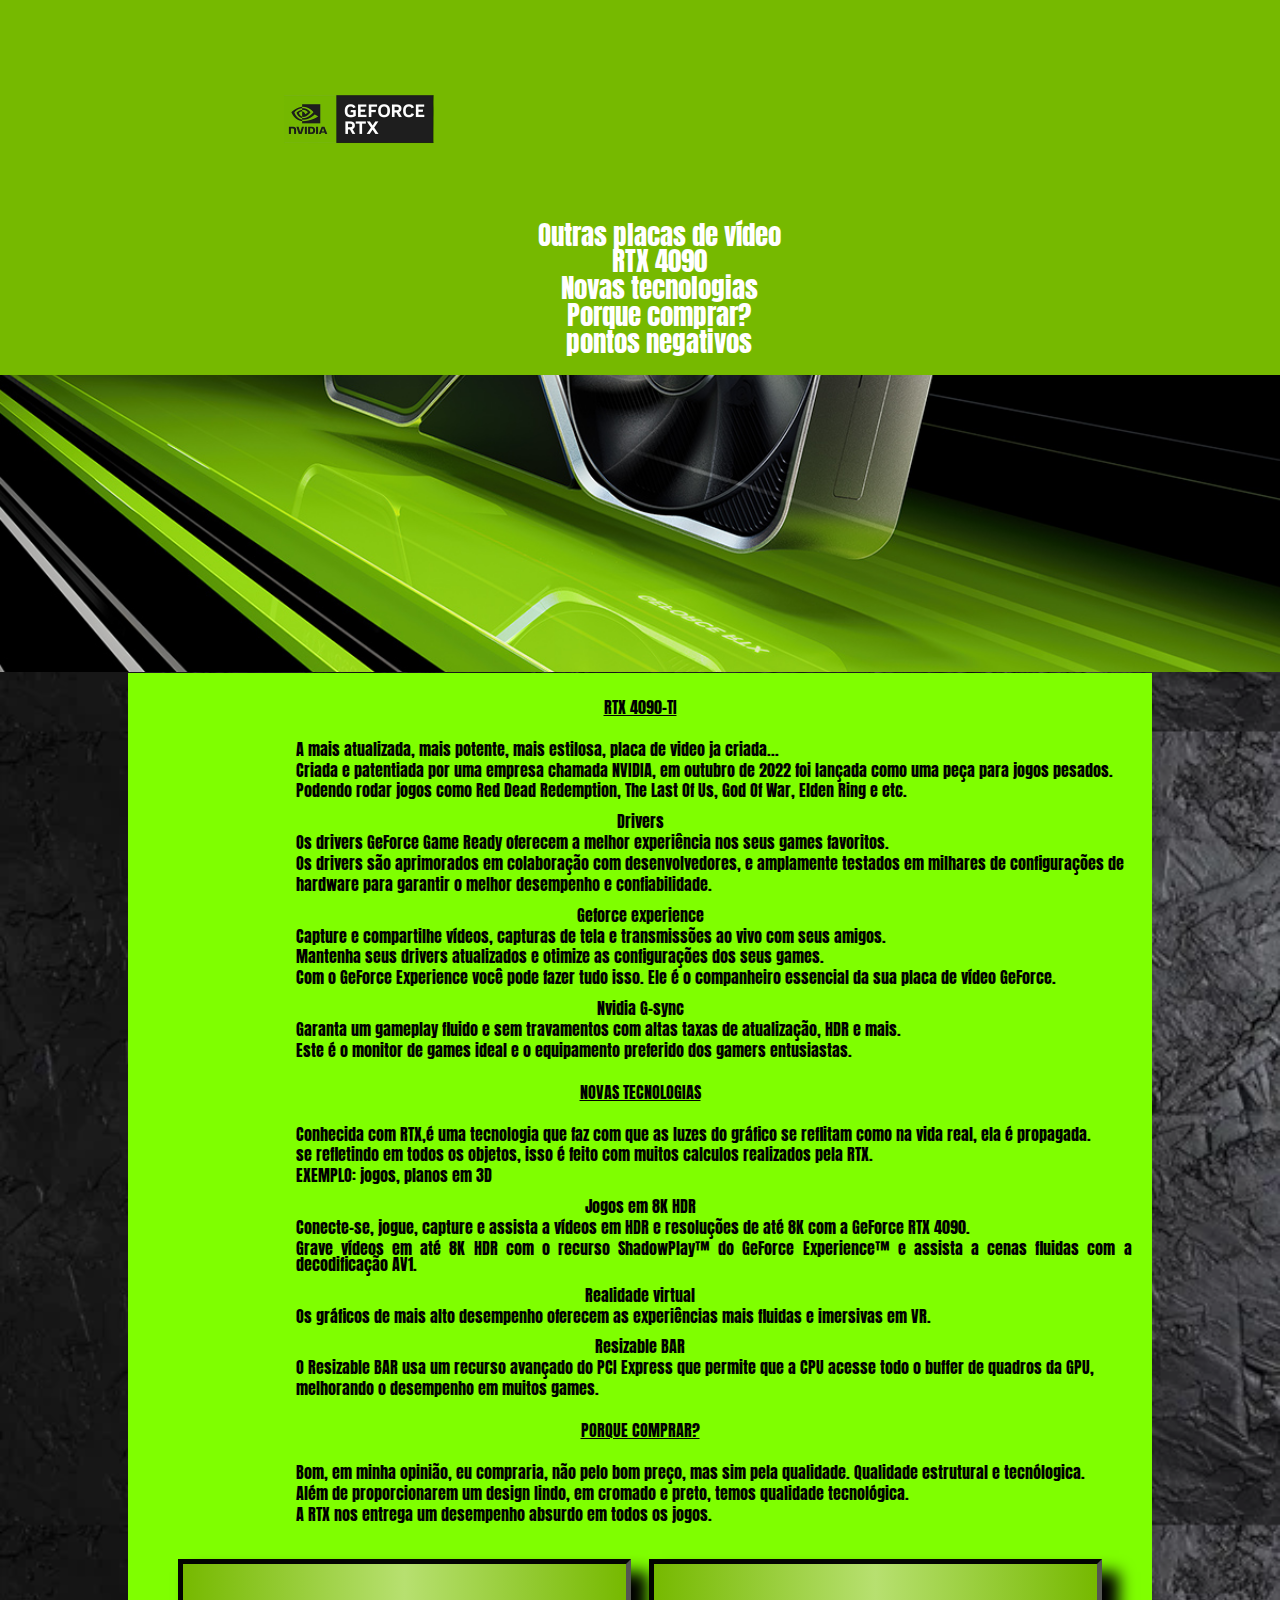
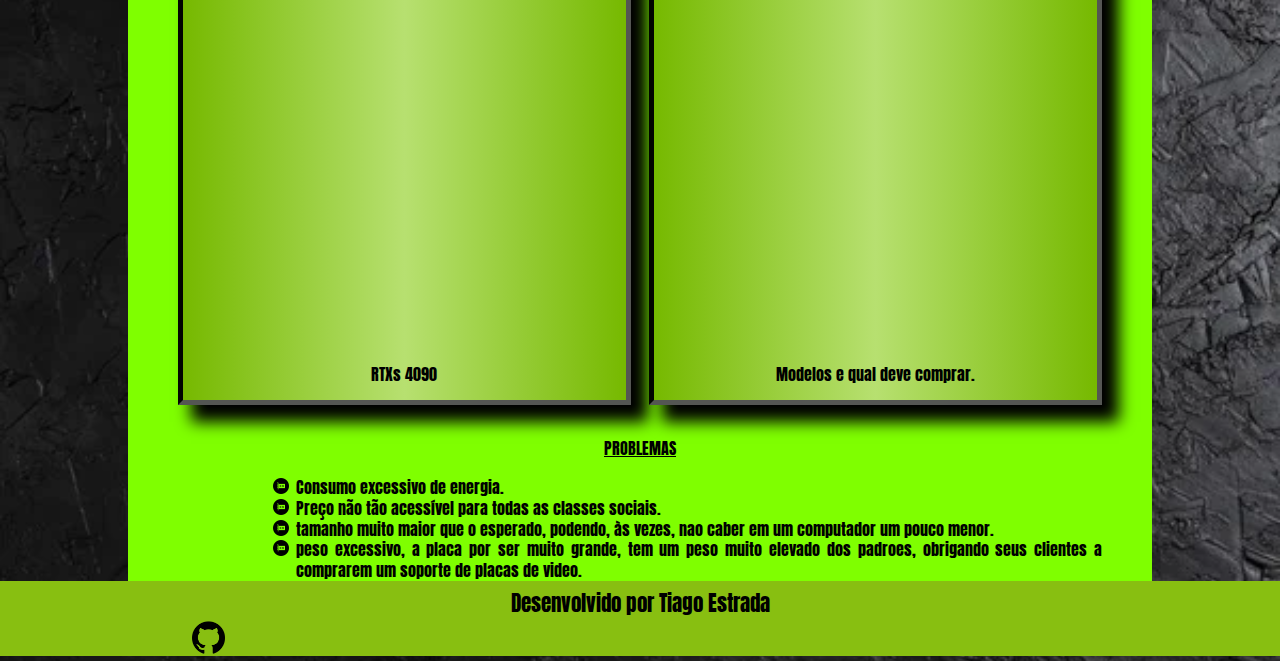
==== index.html @ d6810b5f "Tiagolindo" ====
<!DOCTYPE html>
<html lang="pt-br">

<head>
    <link rel="stylesheet" href="css/reset.css">
    <link rel="stylesheet" href="css/style.css">
    <link rel="shortcut icon" href="img/favicon-16x16.png" type="image/x-icon">
    <link href="https://fonts.googleapis.com/css2?family=Anton&family=Bebas+Neue&display=swap" rel="stylesheet">
    <meta charset="UTF-8">
    <meta http-equiv="X-UA-Compatible" content="IE=edge">
    <meta name="viewport" content="width=device-width, initial-scale=1.0">
    <title>MyFirstWebSite</title>

<body>
    <header class="fixo">
        <div class="logo">
        <a href="index.html"><img class="logo-topo" src="img/nvidia-geforce-rtx-logo_thmb.png" alt=""></a>
        </div>
        <nav class="itens_menu">
            <ul>
                    <li><a href="OutrasPlacas.html">Outras placas de vídeo</a><li>
                    <li><a href="#RTX">RTX 4090</a></li>
                    <li><a href="#NOTEC">Novas tecnologias</a></li>
                    <li><a href="#PQ">Porque comprar?</a></li>
                    <li><a href="#PROBLEMAS">pontos negativos</a></li>
            </ul>
        </nav>
    </header>
    <figure>
        <img class="RTX-4090" src="img/RTX-4090.jpg" alt="banner">
    </figure>
    <div class="container">
        <section id="RTX">
            <h1><u>RTX 4090-TI</u></h1>
            <p>A mais atualizada, mais potente, mais estilosa, placa de video ja criada...</p>
            <p>Criada e patentiada por uma empresa chamada NVIDIA, em outubro de 2022 foi lançada como uma peça para
            jogos pesados.</p>
            <p>Podendo rodar jogos como Red Dead Redemption, The Last Of Us, God Of War, Elden Ring e etc.</p>
            <h2>Drivers</h2>
            <p>Os drivers GeForce Game Ready oferecem a melhor experiência nos seus games favoritos. </p> 
            <p>Os drivers são aprimorados em colaboração com desenvolvedores, e amplamente testados em milhares de configurações de </p> 
            <p>hardware para garantir o melhor desempenho e confiabilidade.</p>
            <h2>Geforce experience</h2>
            <p>Capture e compartilhe vídeos, capturas de tela e transmissões ao vivo com seus amigos.</p>
            <p>Mantenha seus drivers atualizados e otimize as configurações dos seus games.</p>
            <p>Com o GeForce Experience você pode fazer tudo isso. Ele é o companheiro essencial da sua placa de vídeo GeForce.</p>
            <h2>Nvidia G-sync</h2>
             <p>Garanta um gameplay fluido e sem travamentos com altas taxas de atualização, HDR e mais.</p>
             <p>Este é o monitor de games ideal e o equipamento preferido dos gamers entusiastas.</p>
        </section>
        <section id="NOTEC">
            <h1><u>NOVAS TECNOLOGIAS</u></h1>
            <p>Conhecida com RTX,é uma tecnologia que faz com que as luzes do gráfico se
            reflitam como na vida real, ela é propagada.</p>
            <p>se refletindo em todos os objetos, isso é feito com muitos calculos realizados pela RTX.</p>
            <p> EXEMPLO: jogos, planos em 3D</p>
            <h2>Jogos em 8K HDR</h2>
            <p>Conecte-se, jogue, capture e assista a vídeos em HDR e resoluções de até 8K com a GeForce RTX 4090.</p>
            <p> Grave vídeos em até 8K HDR com o recurso ShadowPlay™ do GeForce Experience™ e assista a cenas fluidas com a decodificação AV1.</p>
            <h2>Realidade virtual</h2>
            <p>Os gráficos de mais alto desempenho oferecem as experiências mais fluidas e imersivas em VR.</p>
            <h2>Resizable BAR</h2>
            <p>O Resizable BAR usa um recurso avançado do PCI Express que permite que a CPU acesse todo o buffer de quadros da GPU,</p>
            <p>melhorando o desempenho em muitos games.</p>
        </section>
        <section id="PQ">
            <article>
                <h1><u>PORQUE COMPRAR?</u></h1>
                <p>Bom, em minha opinião, eu compraria, não pelo bom preço, mas sim pela qualidade. Qualidade estrutural e tecnólogica.</p>
                <p>Além de proporcionarem um design lindo, em cromado e preto, temos qualidade tecnológica.</p> 
                <p>A RTX nos entrega um desempenho absurdo em todos os jogos.</p> 
            </article>
        <section id="RTXs">
            <div class="linha">
                <div class="col-6">
                    <div class="leon">
                        <iframe width="75%" height="380" src="https://www.youtube.com/embed/zPM1g5Jrwfs" title="ELA MUDA TUDO! - RTX 4090" frameborder="0" allow="accelerometer; autoplay; clipboard-write; encrypted-media; gyroscope; picture-in-picture; web-share" allowfullscreen></iframe>
                        <div>
                            <h1>RTXs 4090</h1>
                        </div>
                    </div>
                </div>  
            <div class="col-6">
                <div class="leon">
                    <iframe width="75%" height="380" src="https://www.youtube.com/embed/lLehjDoLL98" title="RTX 4000: Todos os modelos CUSTOM e BIZARROS, qual escolher? ASUS, MSI, Gigabyte, GALAX" frameborder="0" allow="accelerometer; autoplay; clipboard-write; encrypted-media; gyroscope; picture-in-picture; web-share" allowfullscreen></iframe>
                    <div>
                        <h1>Modelos e qual deve comprar.</h1>
                    </div>
                </div>
            </div>
        </div>
        </section>
            <sction id="PROBLEMAS">
                <h1><u>PROBLEMAS </u></h1>
                <ul class="ListProb">
                    <li> Consumo excessivo de energia.</li>
                    <li> Preço não tão acessível para todas as classes sociais.</li>
                    <li> tamanho muito maior que o esperado, podendo, às vezes, nao caber em um computador um pouco
                        menor.</li>
                        <li> peso excessivo, a placa por ser muito grande, tem um peso muito elevado dos padroes, obrigando seus clientes a comprarem um soporte de placas de video.</li>






                </ul>
            </sction>
        </section>
    </div>
    <footer class="foot">
        <h3>Desenvolvido por Tiago Estrada</h3>
        <p><a href="https://github.com/TiagoDeCarvalhoEstrada" > <img class="github" src="img/25231.png"></a></p>
    </footer>

</html>
---- css/style.css ----
html{
    scroll-behavior: smooth;
}
body {
    background-image: url(../img/fundo-preto.jpg);
    background-size: 100%;
    background-position: center center;
    font-family: 'Anton', sans-serif;

}
p{
    text-align: justify;
    padding-left: 15%;
    padding-top: 0.5%;
}

h1 {
    color: rgb(0, 0, 0);
    text-align: center;
    line-height: 3;
    padding-top: 1%;
    padding-bottom: 0.5%;
}

h2{
    text-align: center;
    padding-top: 1.5%;
}


header {
    width: 100%;
    background-color:#76B900;
    padding: 1.5%;  
    position: relative;
    display: flex;
    flex-direction: column;
    align-items: center;
}

.logo {
    color: #fff;
    text-align: left;
    font-size: 1.9em;
    
}
.logo-topo{
    width: 25%;
    text-align: left;
    left: 2%;
}

.fixo{
    position: fixed;
    top: 0;
    left: 0;
    right: 0;
    z-index: 1;
    line-height: 1;
}

.itens_menu{
    position: relative;
    float: right;
}

.itens_menu a{
  font-size: 1.2em;
}

.itens_menu a:hover {
    color: #fff;
    padding: 0.8%;    
    text-decoration: none;
    border-radius: 15%;
  }
  
.itens_menu a:active {
    color: #FFF;
    text-decoration: none;
}

nav {
color: #fff;
text-align: center;
font-size: 1.4em;
}

.RTX-4090 {
width: 100%;
}

.container {
background-color: chartreuse;
width: 80%;
margin: auto;
}

footer {
background-color: #88BF11;
color: #000000;
font-size: 1.3em;
text-align: center;

}
.foot{
padding-top: 1%;
}

.ListProb {
line-height: 1.3;
text-align: justify;
padding-left: 15%;
padding-inline-end: 3%;
list-style-image: url('../img/placa-de-video.png');
}
section {
padding-left: 2%;
padding-right: 2%;
}
.github{
width: 3%;
}
.placas{
    width: 100%;
}
.ModelosRTX {
    padding-left: 2%;
    padding-right: 2%;
    padding-top: 5%;
    width: 100%;
}
.linha{
    display: flex;
    flex-flow: row wrap;
    text-align: center;
    padding-top: 3%;
}
.col-6{
    width: 50%;
}
/* Responsive layout - makes a one column layout instead of a two-column layout */ 
@media (max-width: 750px) {
    .linha {
      flex-direction: column;
    }

    .col-6 {
        width: 100%;
    }
}

.PC_gamer{
    padding-left: 2%;
}
.leon{
    background-image: linear-gradient(to left, #76b900, #b7e070, #76B900);
    border-style: inset;
    border-color: #000000f9;
    border-width: 5px;
    box-shadow: 15px 15px 15px 2px rgb(0, 0, 0);
    margin: 2%;

}
  table {
    font-family: arial, sans-serif;
    border-collapse: collapse;
    width: 100%;
}
  
  td, th {
    border: 1px solid #000000f9;
    text-align: left;
    padding: 8px;
}
  
  tr:nth-child(even) {
    background-color: #dddddd;
}
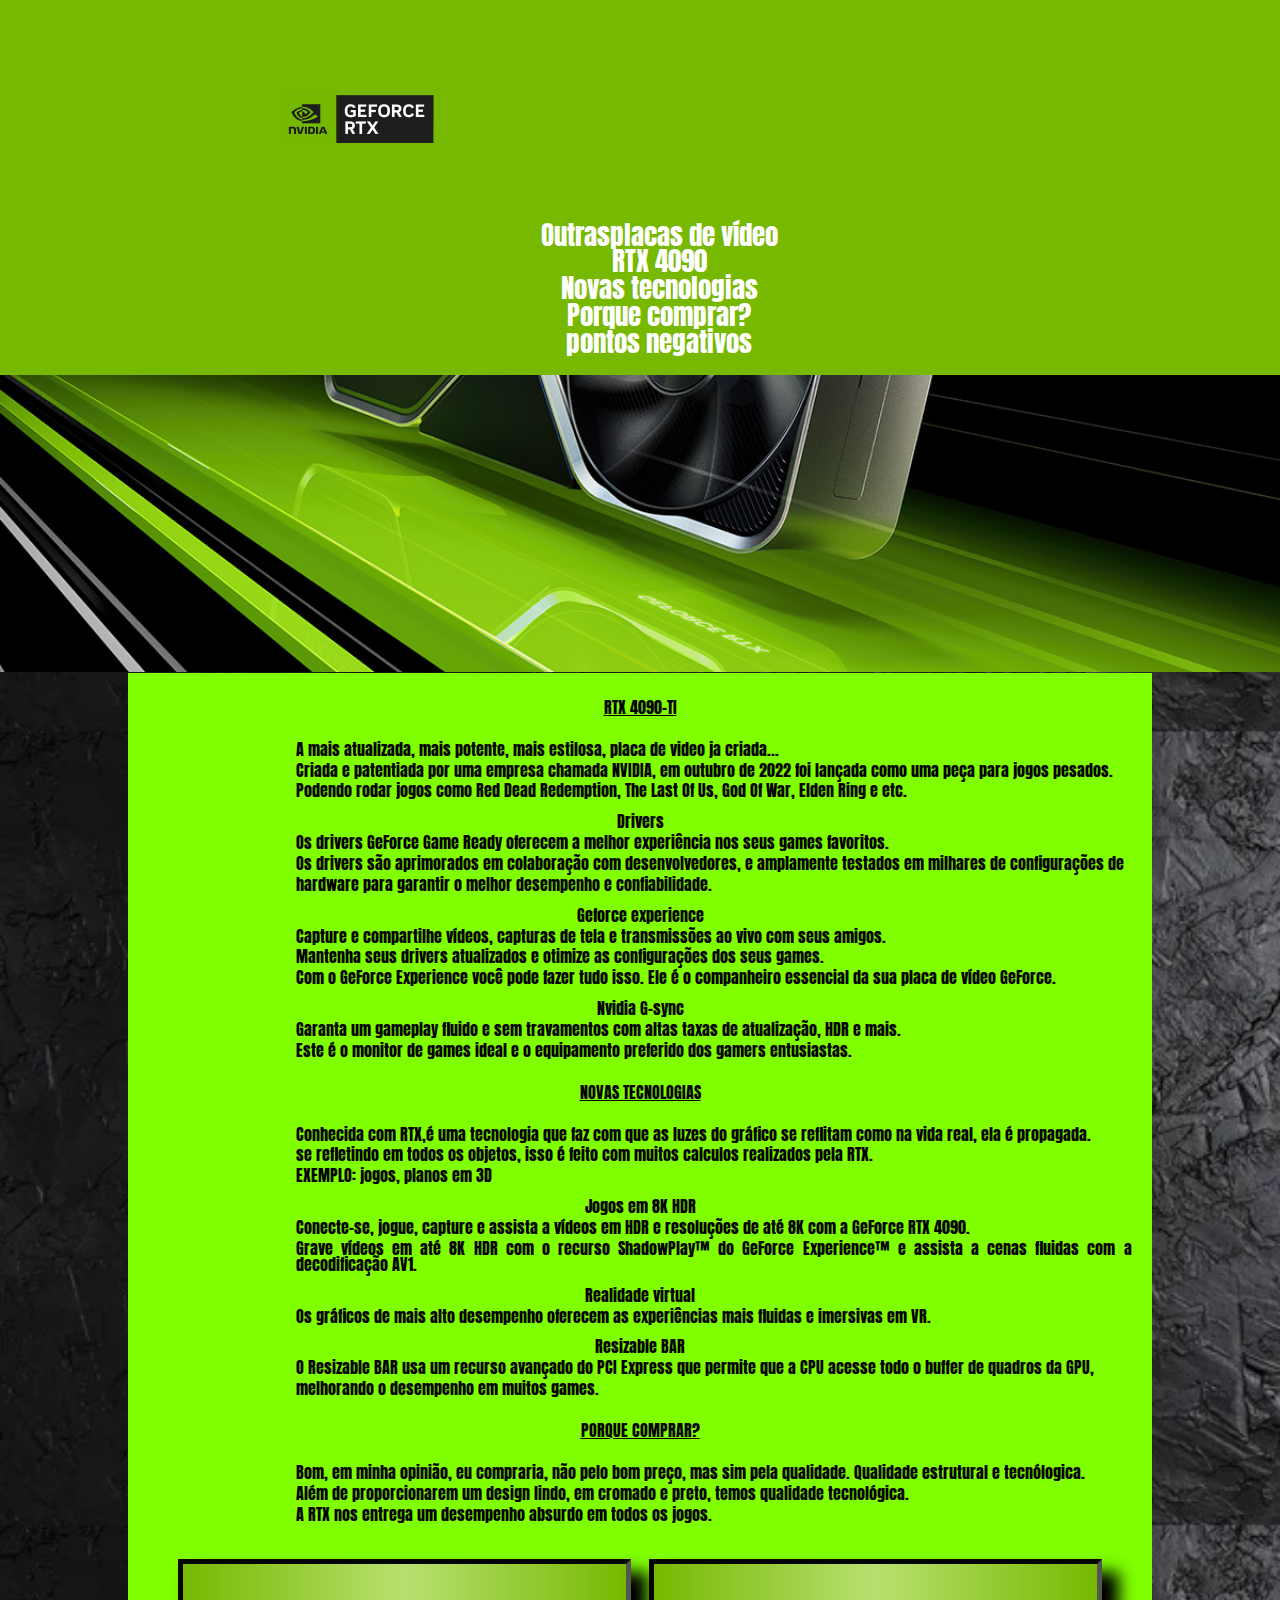
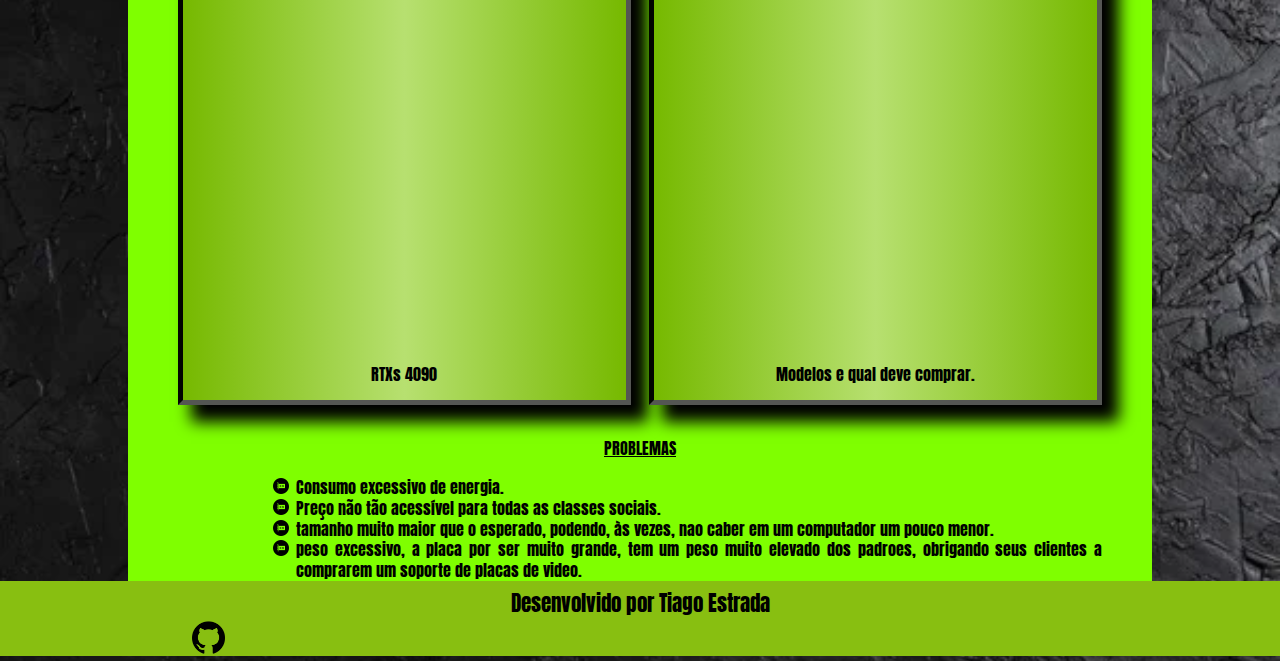
==== commit 8c17538b: "ai messi" ====
--- a/index.html
+++ b/index.html
@@ -18,7 +18,7 @@
         </div>
         <nav class="itens_menu">
             <ul>
-                    <li><a href="OutrasPlacas.html">Outras placas de vídeo</a><li>
+                    <li><a href="OutrasPlacas.html">Outrasplacas de vídeo</a><li>
                     <li><a href="#RTX">RTX 4090</a></li>
                     <li><a href="#NOTEC">Novas tecnologias</a></li>
                     <li><a href="#PQ">Porque comprar?</a></li>
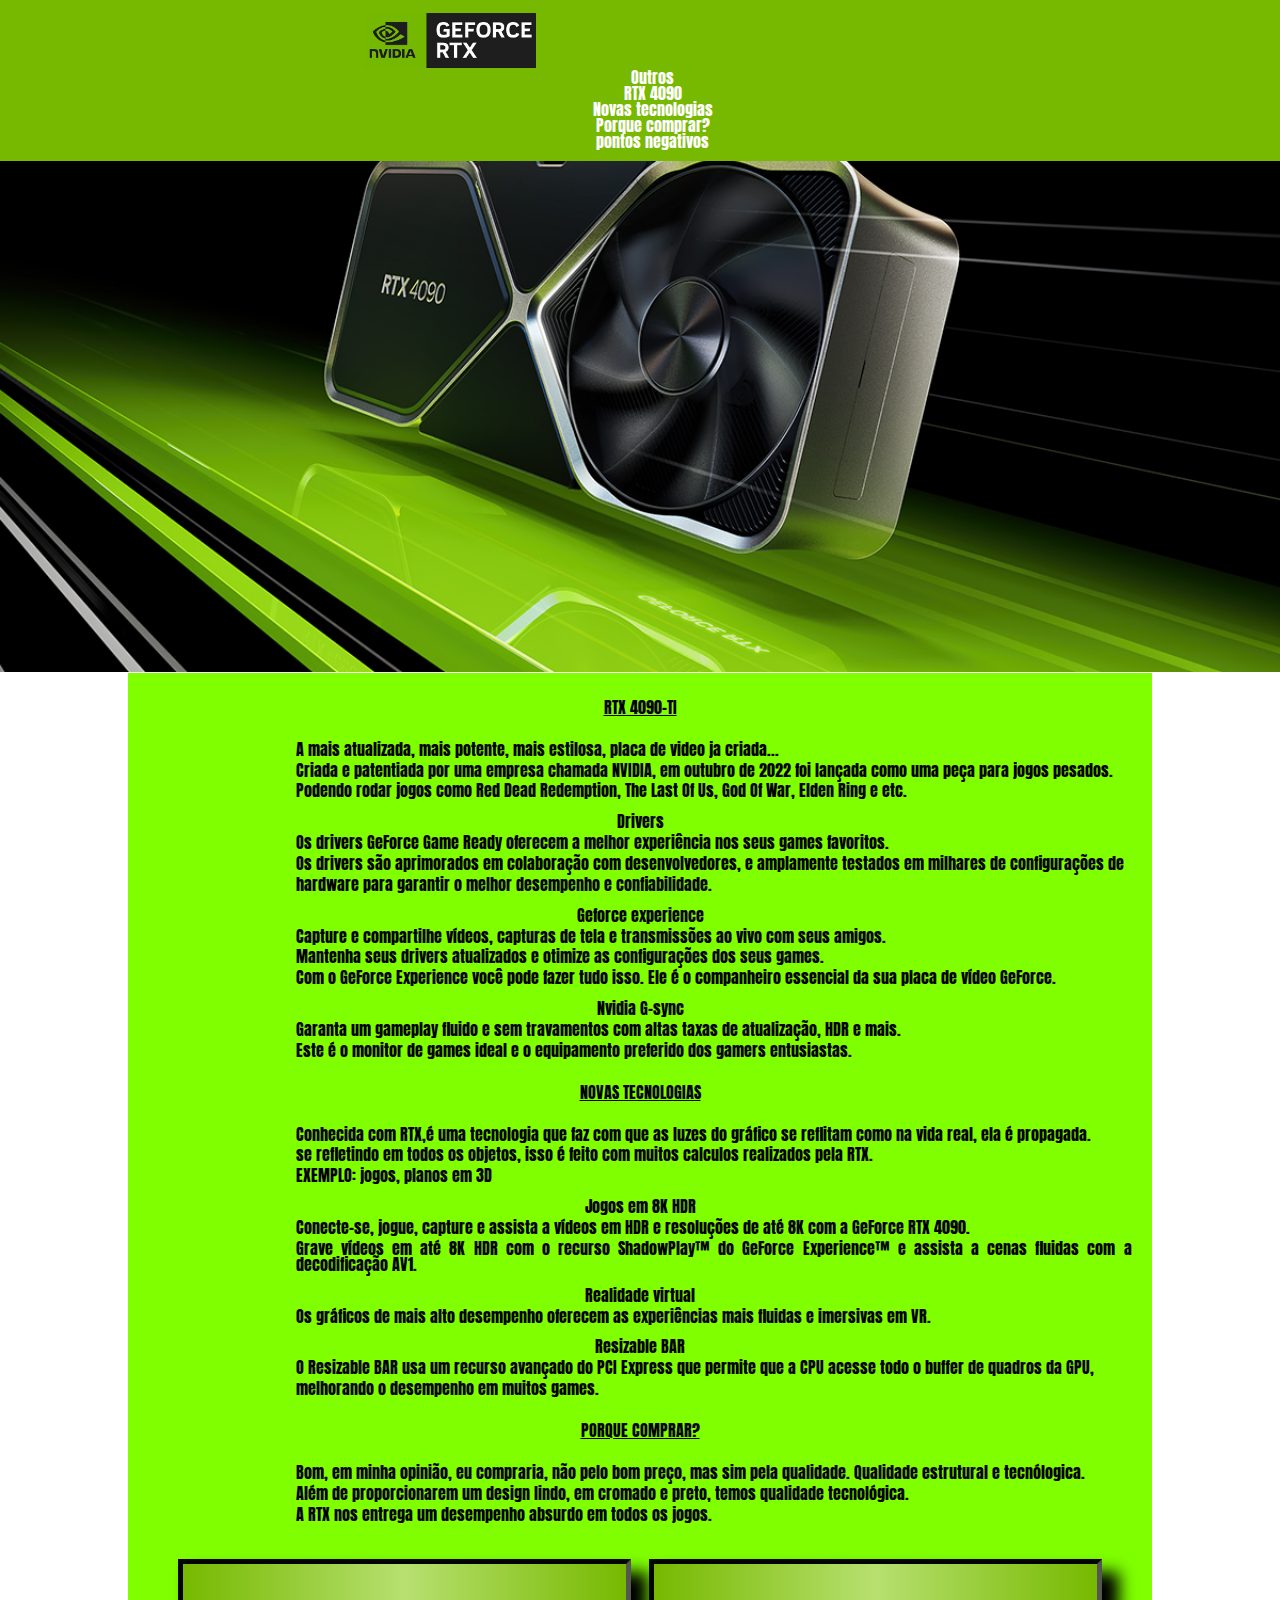
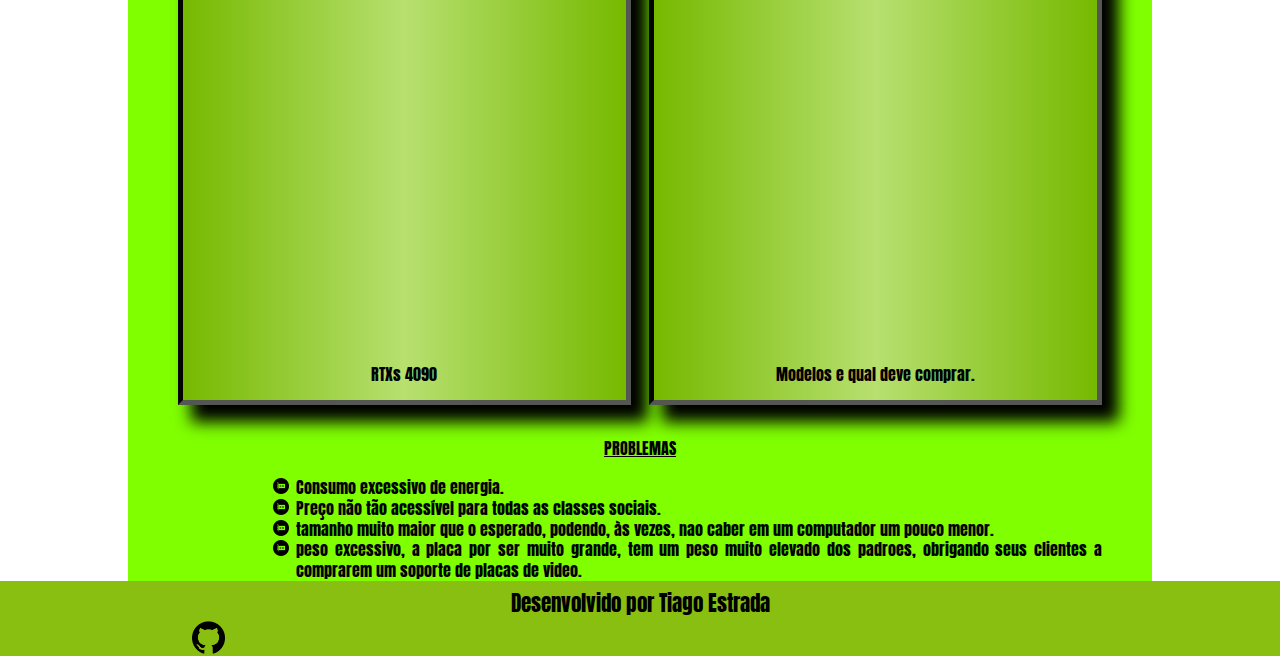
==== commit e3a08cb7: "ai messi" ====
--- a/index.html
+++ b/index.html
@@ -13,12 +13,12 @@
 
 <body>
     <header class="fixo">
-        <div class="logo">
-        <a href="index.html"><img class="logo-topo" src="img/nvidia-geforce-rtx-logo_thmb.png" alt=""></a>
+        <div>
+            <img class="logo-img" src="img/nvidia-geforce-rtx-logo_thmb.png" width="30%" alt="">
         </div>
         <nav class="itens_menu">
             <ul>
-                    <li><a href="OutrasPlacas.html">Outrasplacas de vídeo</a><li>
+                    <li><a href="OutrasPlacas.html">Outros  </a><li>
                     <li><a href="#RTX">RTX 4090</a></li>
                     <li><a href="#NOTEC">Novas tecnologias</a></li>
                     <li><a href="#PQ">Porque comprar?</a></li>
--- a/css/style.css
+++ b/css/style.css
@@ -2,12 +2,22 @@
     scroll-behavior: smooth;
 }
 body {
-    background-image: url(../img/fundo-preto.jpg);
+    background-color:#88BF11
     background-size: 100%;
     background-position: center center;
     font-family: 'Anton', sans-serif;
+}
 
+header {
+    width: 100%;
+    background-color:#76B900;
+    padding: 1.0%;  
+    position: relative;
+    display: flex;
+    flex-direction: column;
+    align-items: center;
 }
+
 p{
     text-align: justify;
     padding-left: 15%;
@@ -26,30 +36,6 @@
     text-align: center;
     padding-top: 1.5%;
 }
-
-
-header {
-    width: 100%;
-    background-color:#76B900;
-    padding: 1.5%;  
-    position: relative;
-    display: flex;
-    flex-direction: column;
-    align-items: center;
-}
-
-.logo {
-    color: #fff;
-    text-align: left;
-    font-size: 1.9em;
-    
-}
-.logo-topo{
-    width: 25%;
-    text-align: left;
-    left: 2%;
-}
-
 .fixo{
     position: fixed;
     top: 0;
@@ -58,68 +44,46 @@
     z-index: 1;
     line-height: 1;
 }
-
-.itens_menu{
-    position: relative;
-    float: right;
-}
-
-.itens_menu a{
-  font-size: 1.2em;
-}
-
-.itens_menu a:hover {
+nav {
     color: #fff;
-    padding: 0.8%;    
-    text-decoration: none;
-    border-radius: 15%;
-  }
-  
-.itens_menu a:active {
-    color: #FFF;
-    text-decoration: none;
-}
-
-nav {
-color: #fff;
-text-align: center;
-font-size: 1.4em;
+    text-align: center;
+    font-size: 1.0em;
 }
 
 .RTX-4090 {
-width: 100%;
+    width: 100%;
 }
 
 .container {
-background-color: chartreuse;
-width: 80%;
-margin: auto;
+    background-color: chartreuse;
+    width: 80%;
+    margin: auto;
 }
 
 footer {
-background-color: #88BF11;
-color: #000000;
-font-size: 1.3em;
-text-align: center;
+    background-color: #88BF11;
+    color: #000000;
+    font-size: 1.3em;
+    text-align: center;
 
 }
 .foot{
-padding-top: 1%;
+    padding-top: 1%;
 }
 
 .ListProb {
-line-height: 1.3;
-text-align: justify;
-padding-left: 15%;
-padding-inline-end: 3%;
-list-style-image: url('../img/placa-de-video.png');
+    line-height: 1.3;
+    text-align: justify;
+    padding-left: 15%;
+    padding-inline-end: 3%;
+    list-style-image: url('../img/placa-de-video.png');
 }
 section {
-padding-left: 2%;
-padding-right: 2%;
+    padding-left: 2%;
+    padding-right: 2%;
 }
 .github{
-width: 3%;
+    width: 3%;
 }
 .placas{
     width: 100%;
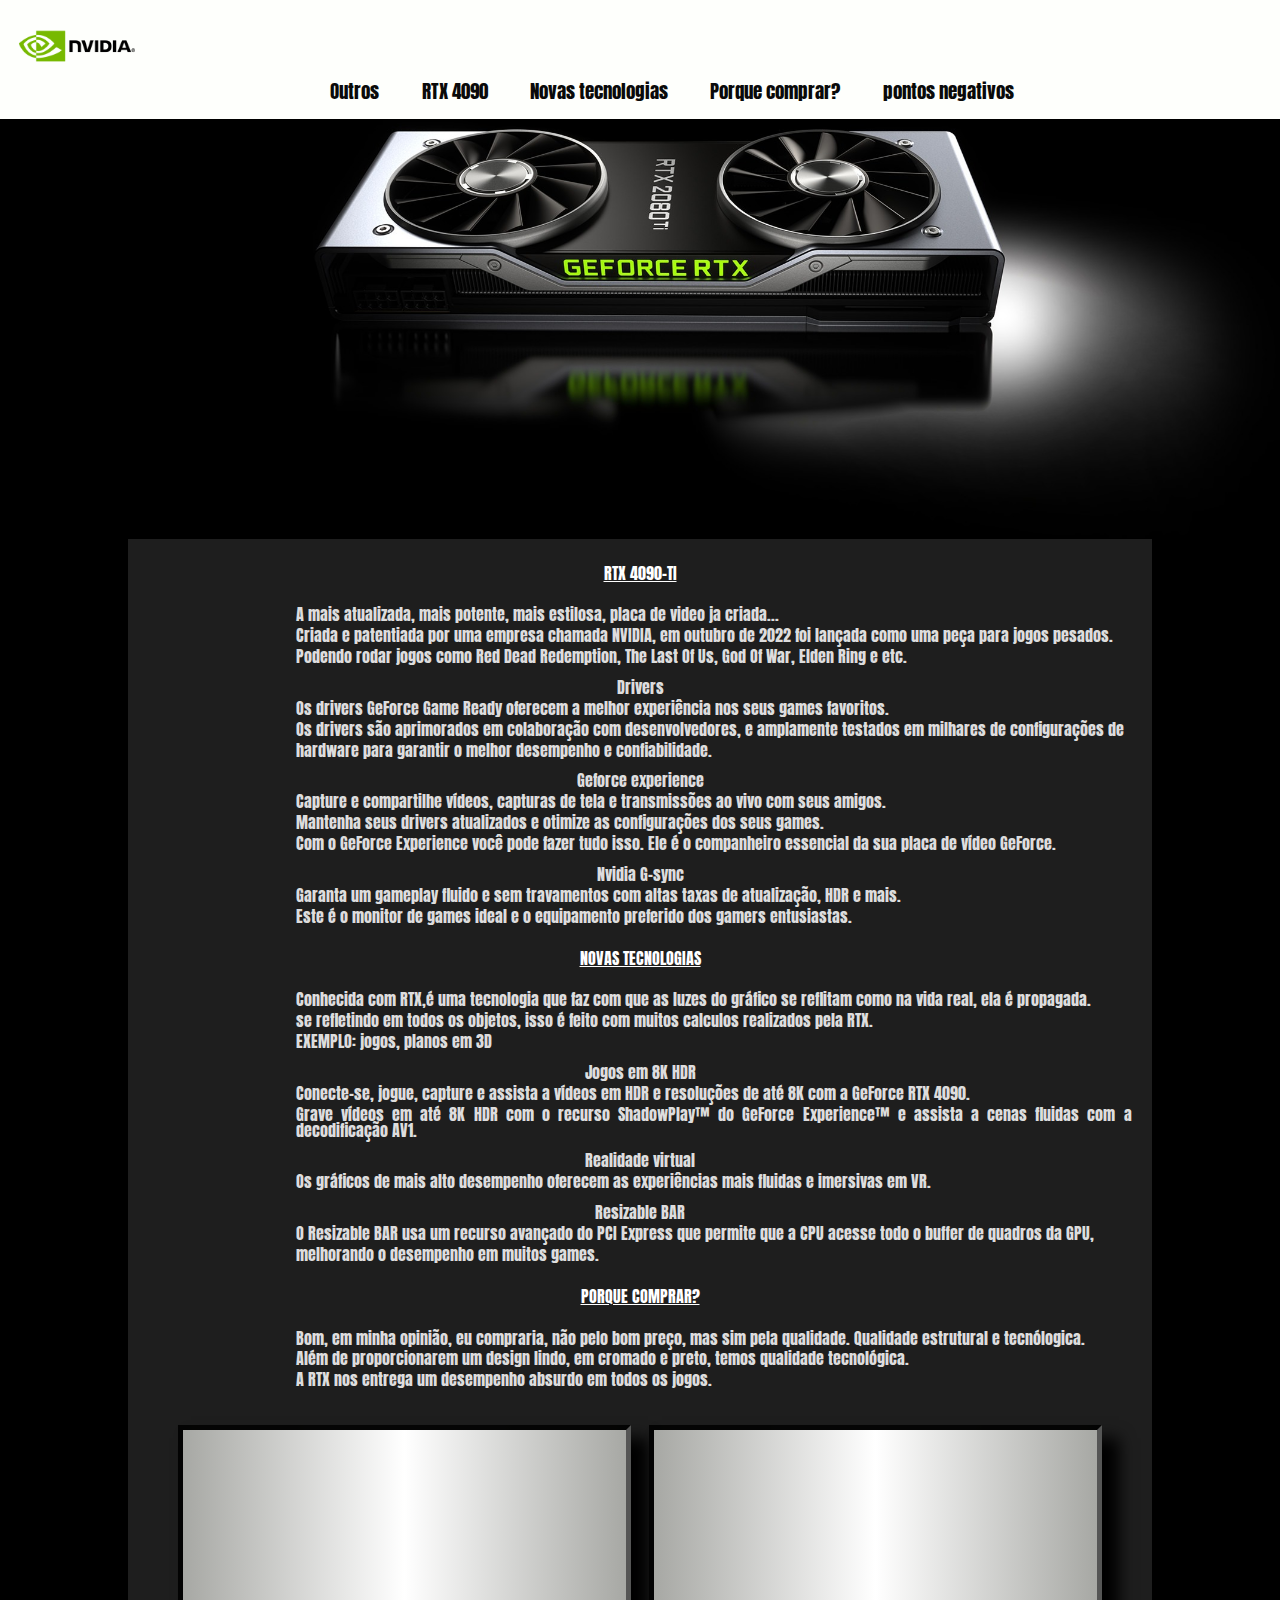
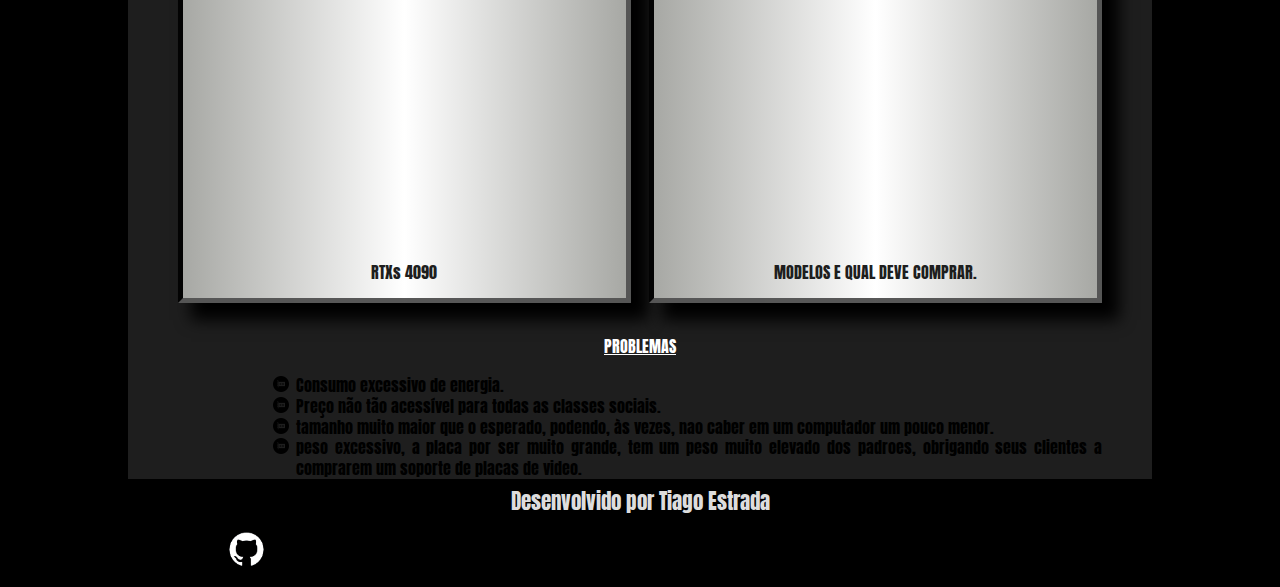
==== commit 318bd2ed: "ai cacaca" ====
--- a/index.html
+++ b/index.html
@@ -14,7 +14,7 @@
 <body>
     <header class="fixo">
         <div>
-            <img class="logo-img" src="img/nvidia-geforce-rtx-logo_thmb.png" width="30%" alt="">
+            <img class="logo-img" src="img/nvidia-launches-a-workstation-ray-tracing-revolution_5fceb7db863d8-696x344.webp" width="30%" alt="">
         </div>
         <nav class="itens_menu">
             <ul>
@@ -27,7 +27,7 @@
         </nav>
     </header>
     <figure>
-        <img class="RTX-4090" src="img/RTX-4090.jpg" alt="banner">
+        <img class="RTX-4090" src="img/imagem-principebas.jpg" alt="banner">
     </figure>
     <div class="container">
         <section id="RTX">
@@ -76,7 +76,7 @@
                     <div class="leon">
                         <iframe width="75%" height="380" src="https://www.youtube.com/embed/zPM1g5Jrwfs" title="ELA MUDA TUDO! - RTX 4090" frameborder="0" allow="accelerometer; autoplay; clipboard-write; encrypted-media; gyroscope; picture-in-picture; web-share" allowfullscreen></iframe>
                         <div>
-                            <h1>RTXs 4090</h1>
+                            <h1 class="escrita_c1">RTXs 4090</h1>
                         </div>
                     </div>
                 </div>  
@@ -84,7 +84,7 @@
                 <div class="leon">
                     <iframe width="75%" height="380" src="https://www.youtube.com/embed/lLehjDoLL98" title="RTX 4000: Todos os modelos CUSTOM e BIZARROS, qual escolher? ASUS, MSI, Gigabyte, GALAX" frameborder="0" allow="accelerometer; autoplay; clipboard-write; encrypted-media; gyroscope; picture-in-picture; web-share" allowfullscreen></iframe>
                     <div>
-                        <h1>Modelos e qual deve comprar.</h1>
+                        <h1 class="escrita_c2">MODELOS E QUAL DEVE COMPRAR.</h1>
                     </div>
                 </div>
             </div>
@@ -97,7 +97,7 @@
                     <li> Preço não tão acessível para todas as classes sociais.</li>
                     <li> tamanho muito maior que o esperado, podendo, às vezes, nao caber em um computador um pouco
                         menor.</li>
-                        <li> peso excessivo, a placa por ser muito grande, tem um peso muito elevado dos padroes, obrigando seus clientes a comprarem um soporte de placas de video.</li>
+                    <li> peso excessivo, a placa por ser muito grande, tem um peso muito elevado dos padroes, obrigando seus clientes a comprarem um soporte de placas de video.</li>
 
 
 
@@ -110,7 +110,7 @@
     </div>
     <footer class="foot">
         <h3>Desenvolvido por Tiago Estrada</h3>
-        <p><a href="https://github.com/TiagoDeCarvalhoEstrada" > <img class="github" src="img/25231.png"></a></p>
+        <p><a href="https://github.com/TiagoDeCarvalhoEstrada" > <img class="github" src="img/github__headpic-removebg-preview.png"></a></p>
     </footer>
 
 </html>--- a/css/style.css
+++ b/css/style.css
@@ -2,7 +2,7 @@
     scroll-behavior: smooth;
 }
 body {
-    background-color:#88BF11
+    background-color:#000000;
     background-size: 100%;
     background-position: center center;
     font-family: 'Anton', sans-serif;
@@ -10,22 +10,58 @@
 
 header {
     width: 100%;
-    background-color:#76B900;
+    background-color:#fefffc;
     padding: 1.0%;  
     position: relative;
-    display: flex;
+    display: inline;
     flex-direction: column;
     align-items: center;
 }
-
+.fixo{
+    position: fixed;
+    top: 0;
+    left: 0;
+    right: 0;
+    z-index: 1;  
+}
+/* Apartir daqui, tudo sobre o menu (resposivo)*/
+.logo-img{ 
+    width: 10%;
+}
+.itens_menu ul li{
+    line-height: 1.5;
+    text-align: center;
+    display: inline;  
+    padding-left: 2.0;
+  }
+.itens_menu a{
+    font-size: 1.2em;
+    padding-left: 2.0em;
+}
+.itens_menu a:link, .itens_menu a:visited{ 
+    color: #0a0a0a;
+    text-decoration: none;
+}  
+.itens_menu a:hover {
+    color: #fff;
+    padding: 0.8%;    
+    background-color: rgba(128, 128, 128, 0.3); 
+    text-decoration: none;
+    border-radius: 15%;
+}
+.itens_menu a:active {
+    color: #FFF;
+    text-decoration: none;
+}
 p{
     text-align: justify;
     padding-left: 15%;
-    padding-top: 0.5%;
+    padding-top: 0.5%;;
+    color: #dddddd;
 }
 
 h1 {
-    color: rgb(0, 0, 0);
+    color: rgb(255, 255, 255);
     text-align: center;
     line-height: 3;
     padding-top: 1%;
@@ -35,6 +71,7 @@
 h2{
     text-align: center;
     padding-top: 1.5%;
+    color: #dddddd;
 }
 .fixo{
     position: fixed;
@@ -45,7 +82,7 @@
     line-height: 1;
 }
 nav {
-    color: #fff;
+    color: #020101;
     text-align: center;
     font-size: 1.0em;
 }
@@ -55,13 +92,13 @@
 }
 
 .container {
-    background-color: chartreuse;
+    background-color:#1E1E1E;
     width: 80%;
     margin: auto;
 }
 
 footer {
-    background-color: #88BF11;
+    background-color: 1E1E1E;
     color: #000000;
     font-size: 1.3em;
     text-align: center;
@@ -83,7 +120,7 @@
     padding-right: 2%;
 }
 .github{
-    width: 3%;
+    width: 10%;
 }
 .placas{
     width: 100%;
@@ -118,12 +155,13 @@
     padding-left: 2%;
 }
 .leon{
-    background-image: linear-gradient(to left, #76b900, #b7e070, #76B900);
+    background-image: linear-gradient(to left, #a7a8a4, #ffffff,#a7a8a4 );
     border-style: inset;
     border-color: #000000f9;
     border-width: 5px;
     box-shadow: 15px 15px 15px 2px rgb(0, 0, 0);
     margin: 2%;
+    padding-top: 2.0em;
 
 }
   table {
@@ -141,3 +179,12 @@
   tr:nth-child(even) {
     background-color: #dddddd;
 }
+h3{
+    color: #dddddd;
+}
+.escrita_c1{
+    color: #1E1E1E;
+}
+.escrita_c2{
+    color: #1E1E1E;
+}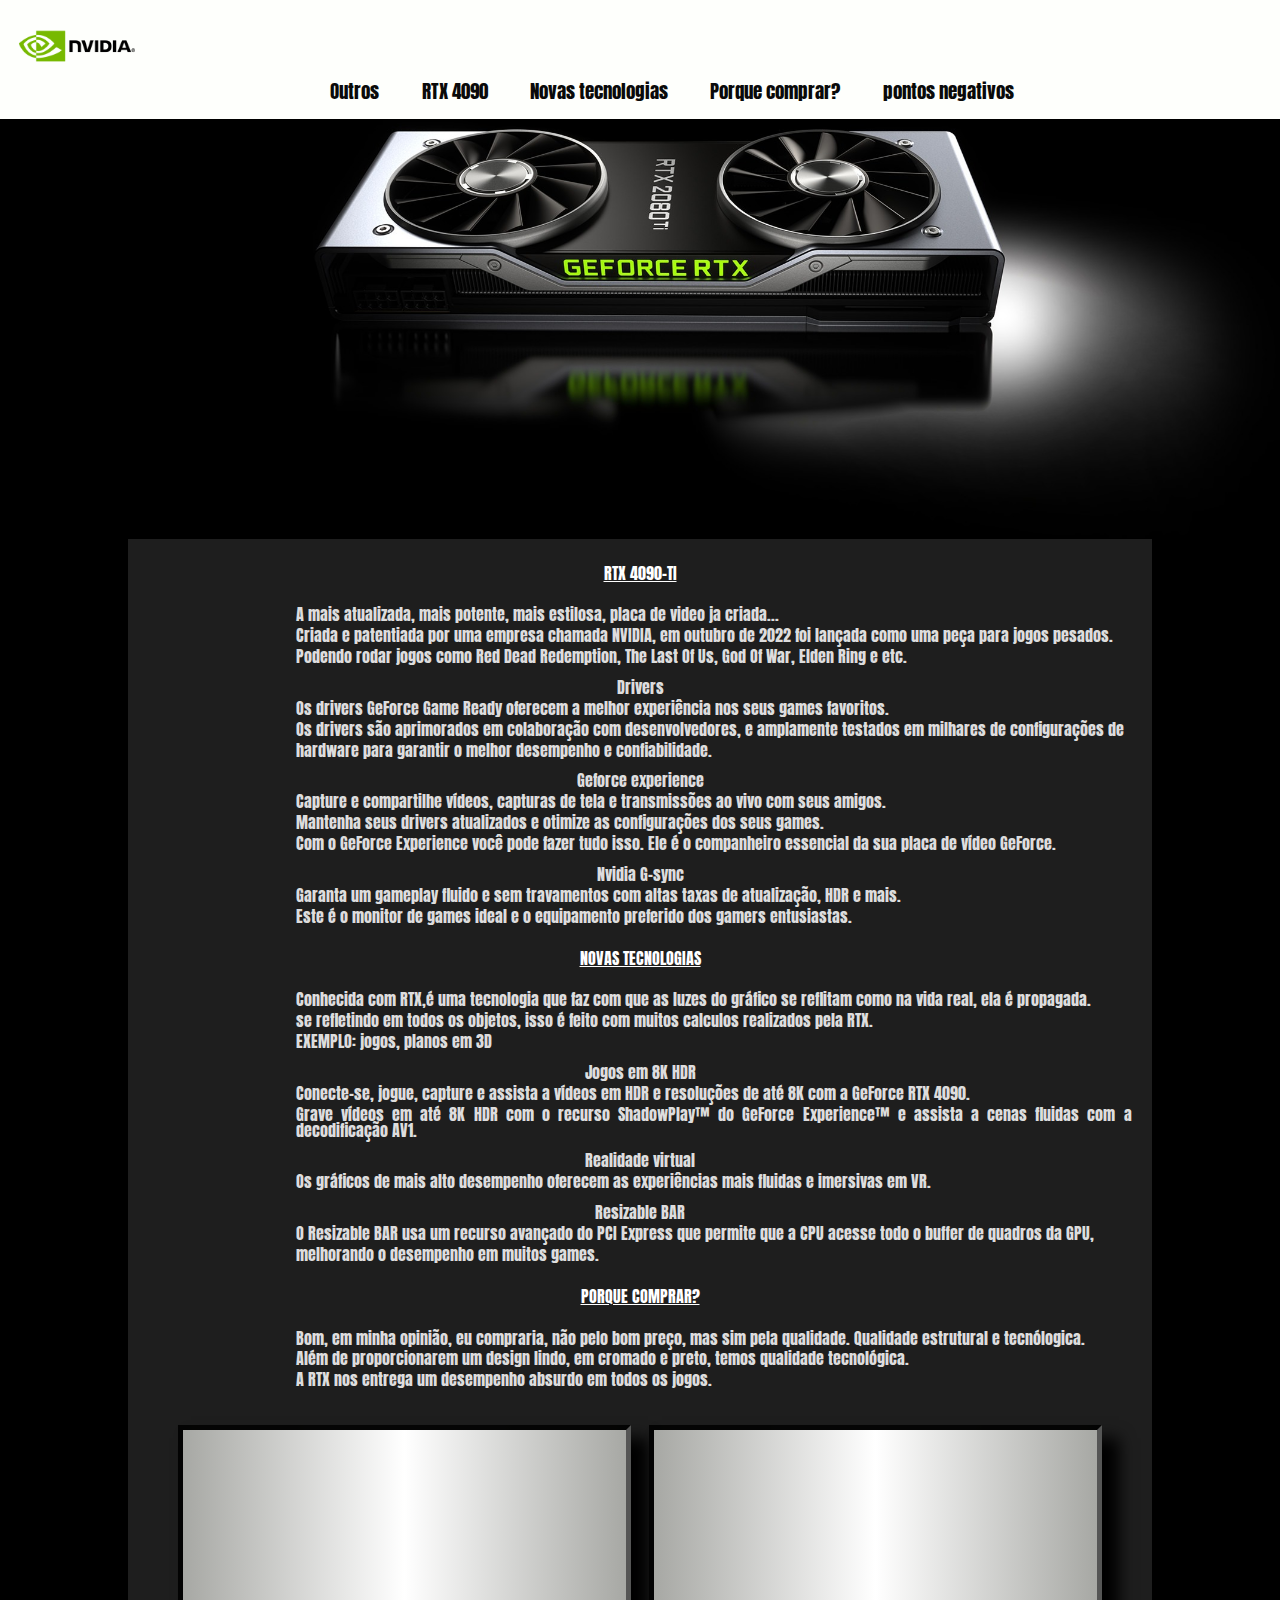
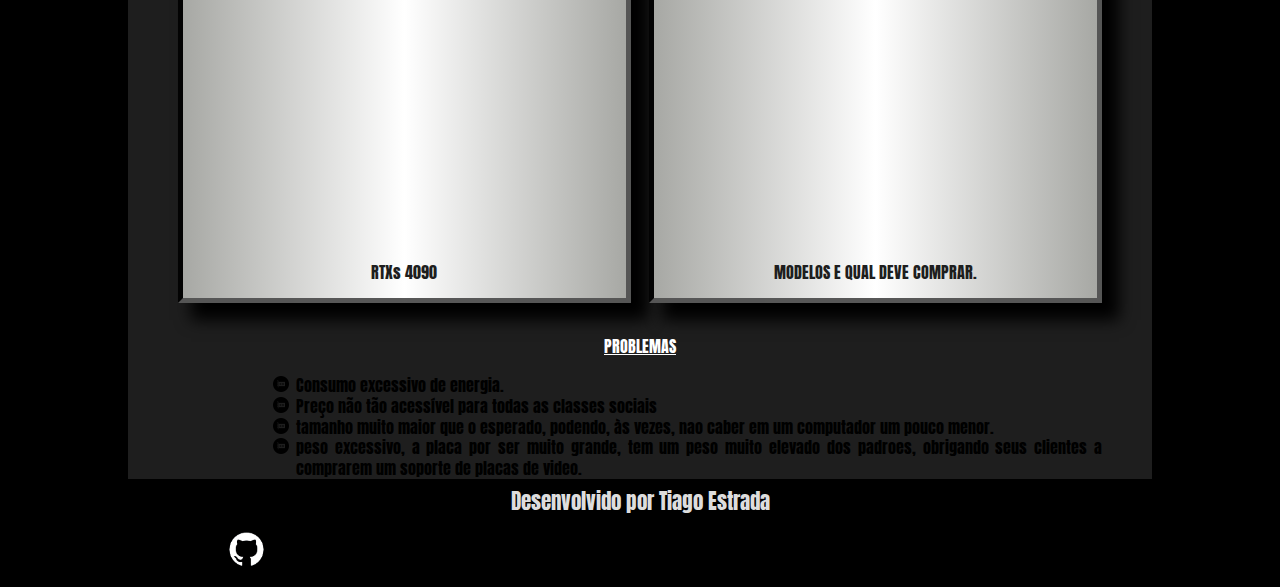
==== commit fd0d84d2: "MyFirstWebSite" ====
--- a/index.html
+++ b/index.html
@@ -94,7 +94,7 @@
                 <h1><u>PROBLEMAS </u></h1>
                 <ul class="ListProb">
                     <li> Consumo excessivo de energia.</li>
-                    <li> Preço não tão acessível para todas as classes sociais.</li>
+                    <li> Preço não tão acessível para todas as classes sociais</li>
                     <li> tamanho muito maior que o esperado, podendo, às vezes, nao caber em um computador um pouco
                         menor.</li>
                     <li> peso excessivo, a placa por ser muito grande, tem um peso muito elevado dos padroes, obrigando seus clientes a comprarem um soporte de placas de video.</li>
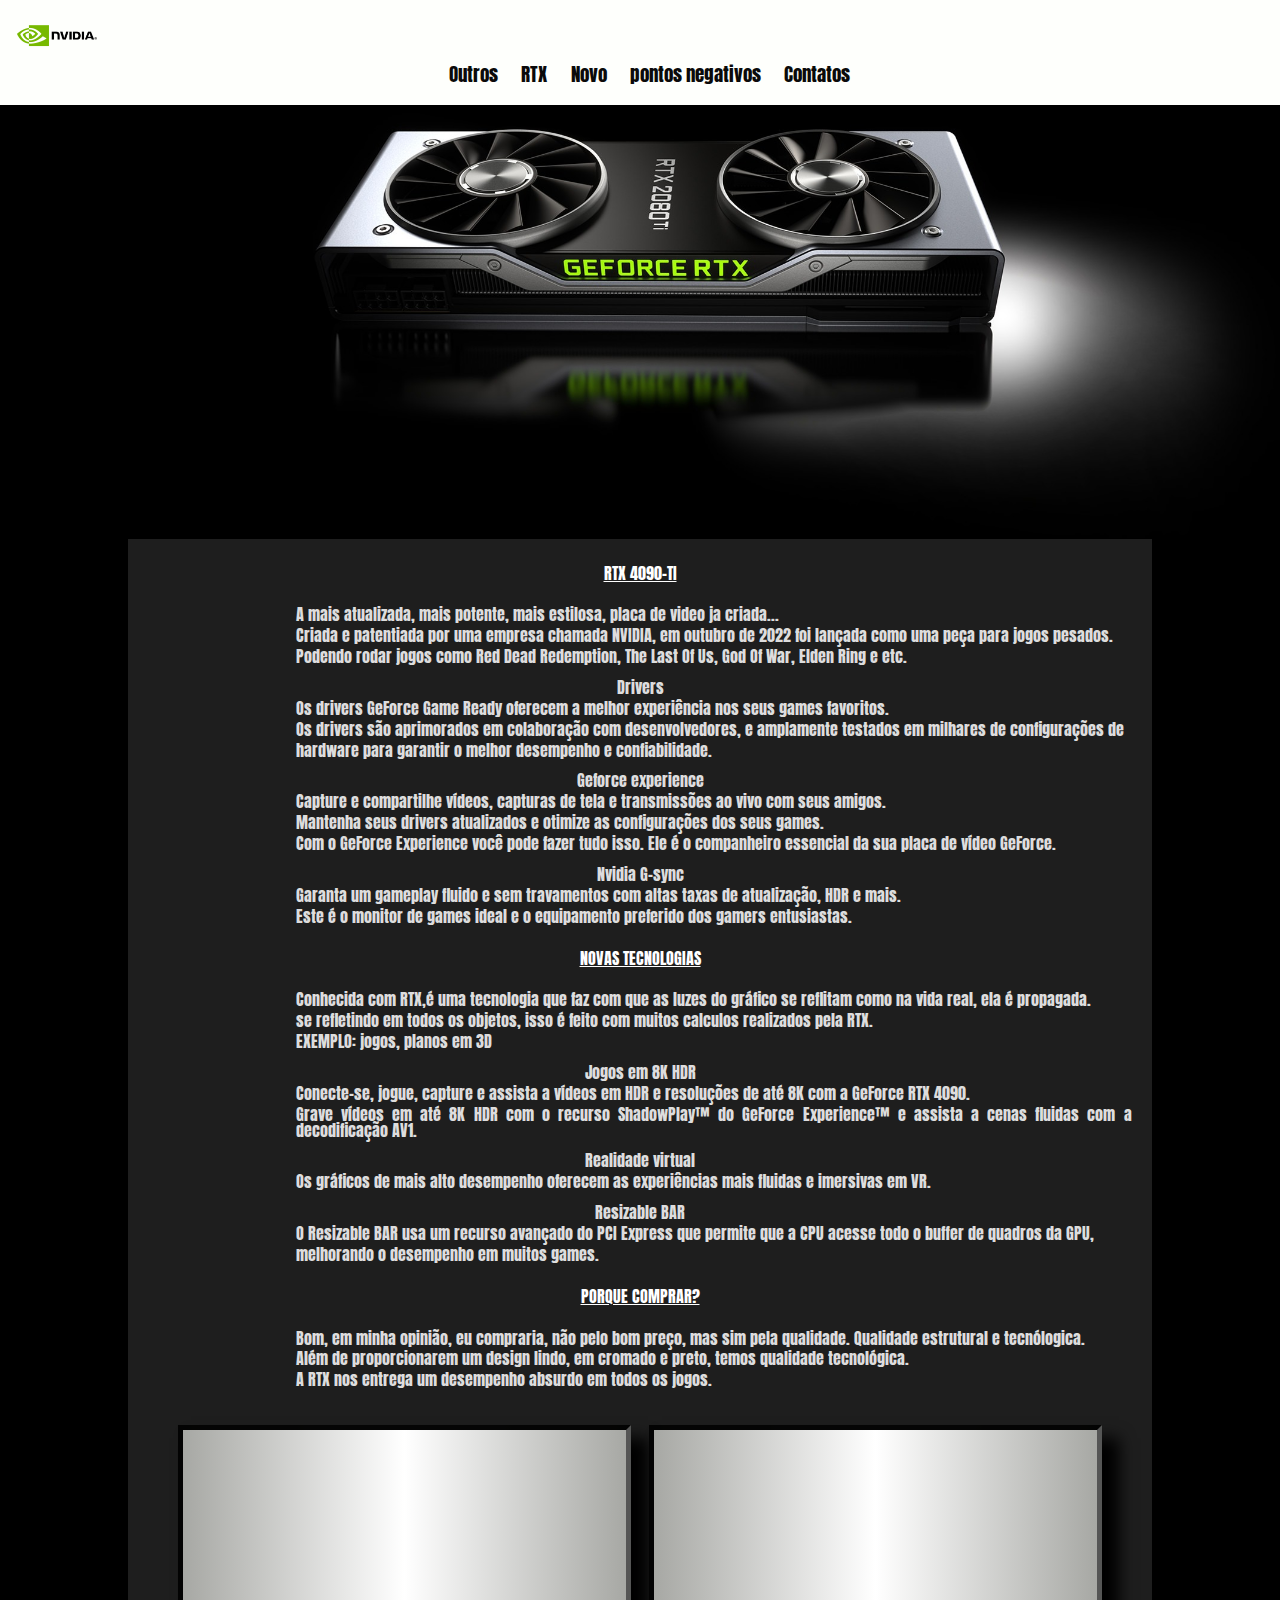
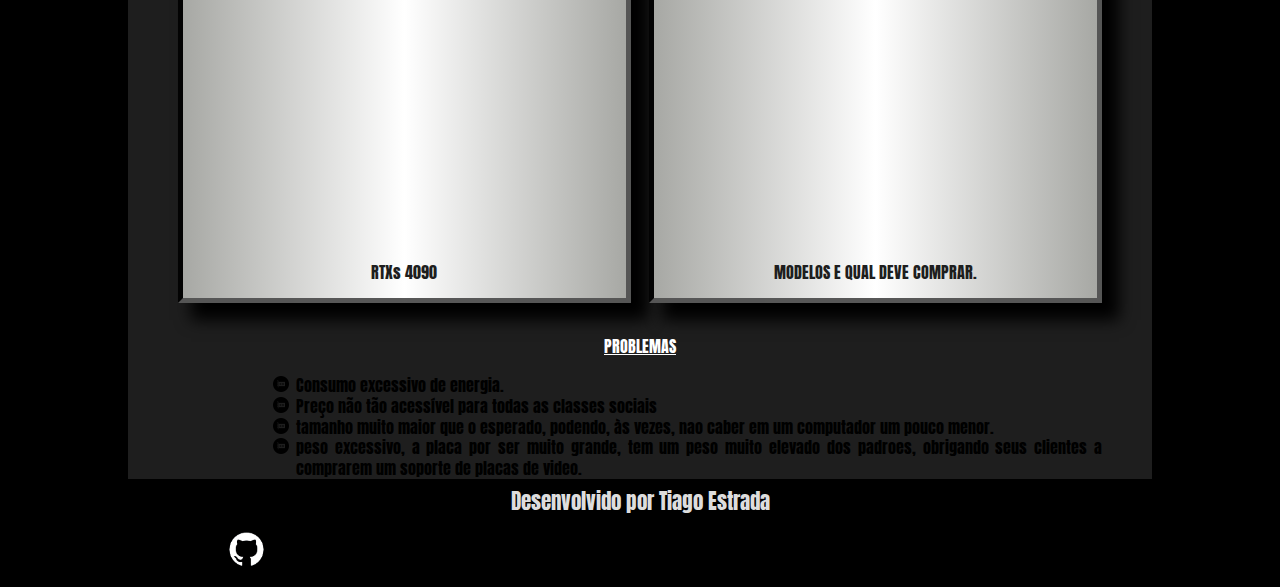
==== commit d415740e: "meuzovo" ====
--- a/index.html
+++ b/index.html
@@ -13,18 +13,18 @@
 
 <body>
     <header class="fixo">
-        <div>
-            <img class="logo-img" src="img/nvidia-launches-a-workstation-ray-tracing-revolution_5fceb7db863d8-696x344.webp" width="30%" alt="">
-        </div>
-        <nav class="itens_menu">
-            <ul>
+            <nav class="itens_menu">
+                <div class="logo">
+                    <img class="logo-img" src="img/nvidia-launches-a-workstation-ray-tracing-revolution_5fceb7db863d8-696x344.webp" alt="">
+                </div>
+                <ul>
                     <li><a href="OutrasPlacas.html">Outros  </a><li>
-                    <li><a href="#RTX">RTX 4090</a></li>
-                    <li><a href="#NOTEC">Novas tecnologias</a></li>
-                    <li><a href="#PQ">Porque comprar?</a></li>
+                    <li><a href="#RTX">RTX</a></li>
+                    <li><a href="#NOTEC">Novo</a></li>
                     <li><a href="#PROBLEMAS">pontos negativos</a></li>
-            </ul>
-        </nav>
+                    <li><a href="contato.html">Contatos</a></li>
+                </ul>
+            </nav>
     </header>
     <figure>
         <img class="RTX-4090" src="img/imagem-principebas.jpg" alt="banner">
--- a/css/style.css
+++ b/css/style.css
@@ -9,13 +9,13 @@
 }
 
 header {
-    width: 100%;
+    padding: 1.5%;
     background-color:#fefffc;
     padding: 1.0%;  
     position: relative;
-    display: inline;
+    display: flex;
     flex-direction: column;
-    align-items: center;
+    align-items: left;
 }
 .fixo{
     position: fixed;
@@ -24,19 +24,30 @@
     right: 0;
     z-index: 1;  
 }
-/* Apartir daqui, tudo sobre o menu (resposivo)*/
+/* Apartir daqui, tudo sobre o menu (responsivo)*/
 .logo-img{ 
-    width: 10%;
+    width: 35%;
+}
+.logo{
+    text-align: left;
+    width: 20%;
+    left: 0;
+    display: flex;
+}
+.itens_menu{
+    line-height: 1.5;
+    text-align: center;
 }
 .itens_menu ul li{
-    line-height: 1.5;
-    text-align: center;
+    line-height: 1.9;
+    text-align: right;
     display: inline;  
-    padding-left: 2.0;
-  }
+    padding-left: 3.0;
+    top: 1%;
+}
 .itens_menu a{
     font-size: 1.2em;
-    padding-left: 2.0em;
+    padding-left: 1.0em;
 }
 .itens_menu a:link, .itens_menu a:visited{ 
     color: #0a0a0a;
@@ -47,7 +58,7 @@
     padding: 0.8%;    
     background-color: rgba(128, 128, 128, 0.3); 
     text-decoration: none;
-    border-radius: 15%;
+    border-radius: 10%;
 }
 .itens_menu a:active {
     color: #FFF;
@@ -59,7 +70,6 @@
     padding-top: 0.5%;;
     color: #dddddd;
 }
-
 h1 {
     color: rgb(255, 255, 255);
     text-align: center;
@@ -67,7 +77,6 @@
     padding-top: 1%;
     padding-bottom: 0.5%;
 }
-
 h2{
     text-align: center;
     padding-top: 1.5%;
@@ -86,28 +95,23 @@
     text-align: center;
     font-size: 1.0em;
 }
-
 .RTX-4090 {
     width: 100%;
 }
-
 .container {
     background-color:#1E1E1E;
     width: 80%;
     margin: auto;
 }
-
 footer {
     background-color: 1E1E1E;
     color: #000000;
     font-size: 1.3em;
     text-align: center;
-
 }
 .foot{
     padding-top: 1%;
 }
-
 .ListProb {
     line-height: 1.3;
     text-align: justify;
@@ -141,7 +145,7 @@
     width: 50%;
 }
 /* Responsive layout - makes a one column layout instead of a two-column layout */ 
-@media (max-width: 750px) {
+@media (max-width: 500px) {
     .linha {
       flex-direction: column;
     }
@@ -150,7 +154,6 @@
         width: 100%;
     }
 }
-
 .PC_gamer{
     padding-left: 2%;
 }
@@ -162,20 +165,17 @@
     box-shadow: 15px 15px 15px 2px rgb(0, 0, 0);
     margin: 2%;
     padding-top: 2.0em;
-
 }
   table {
     font-family: arial, sans-serif;
     border-collapse: collapse;
     width: 100%;
 }
-  
   td, th {
     border: 1px solid #000000f9;
     text-align: left;
     padding: 8px;
-}
-  
+} 
   tr:nth-child(even) {
     background-color: #dddddd;
 }
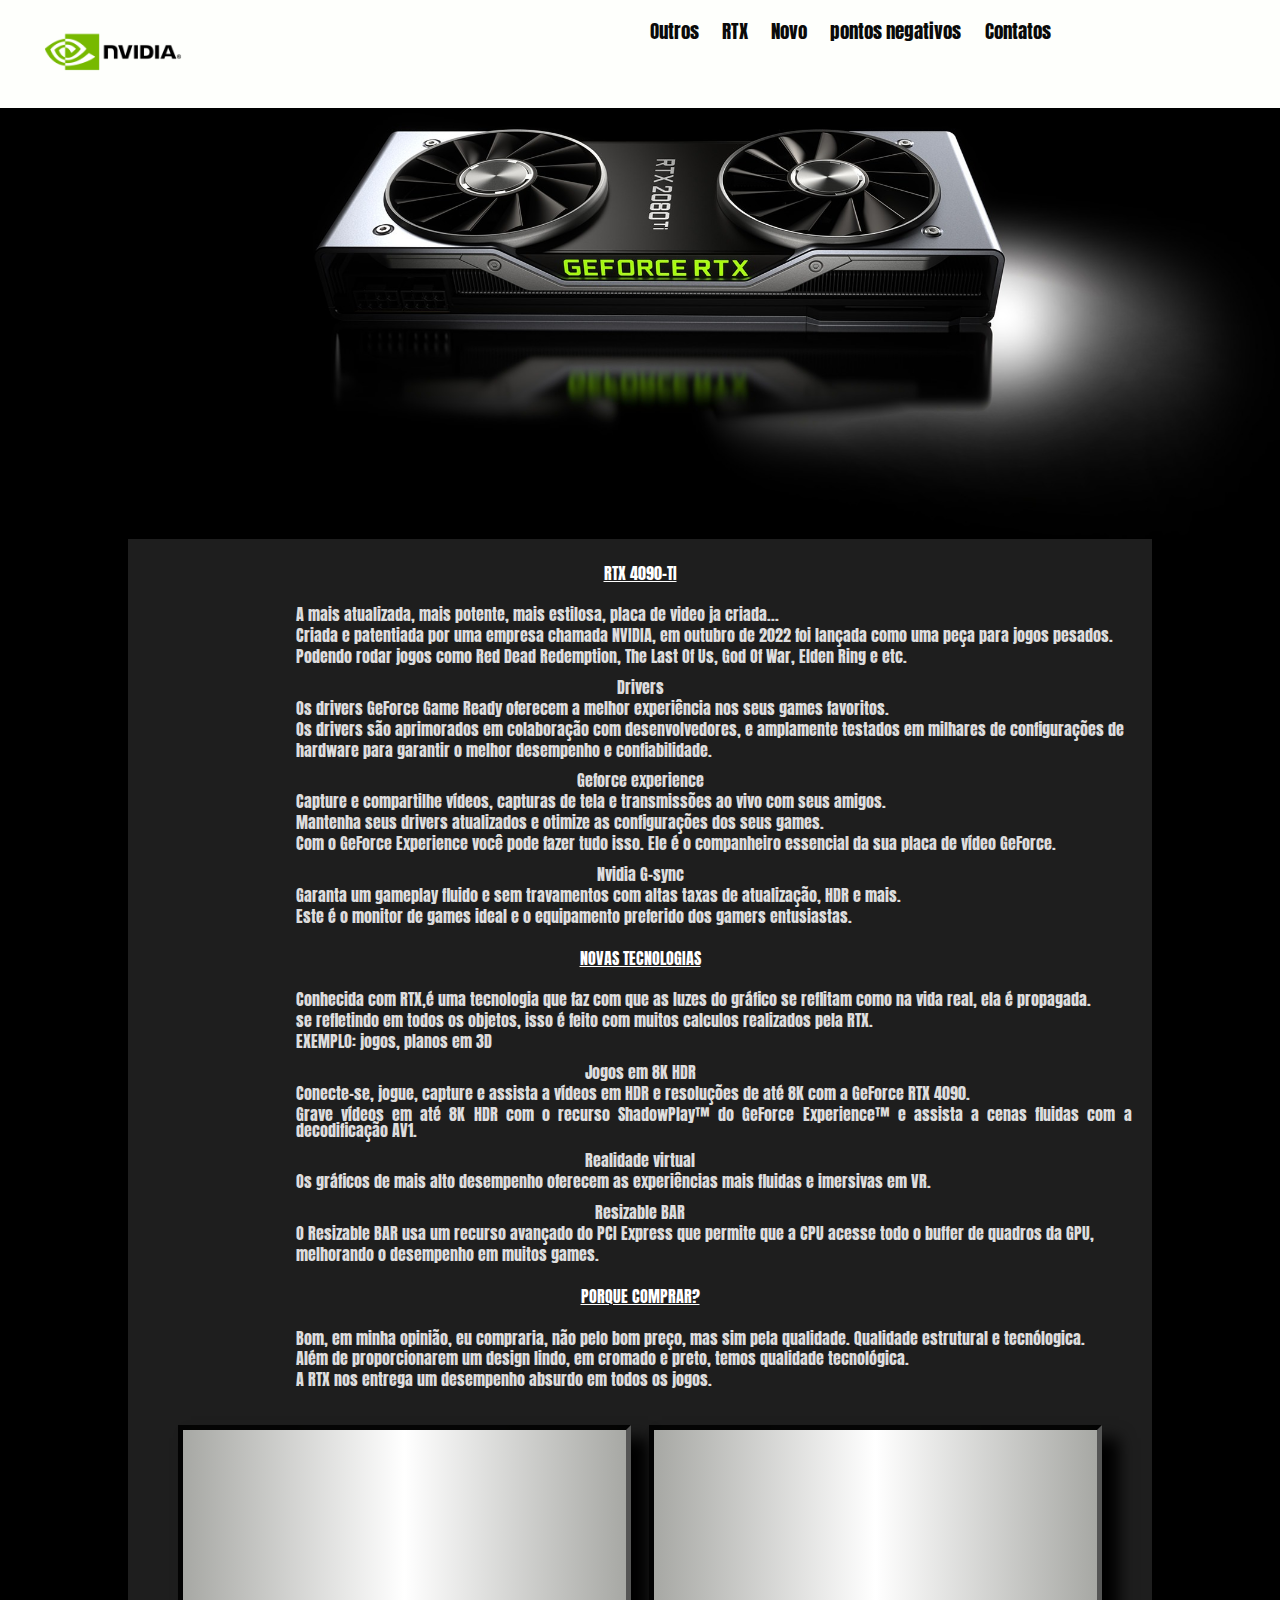
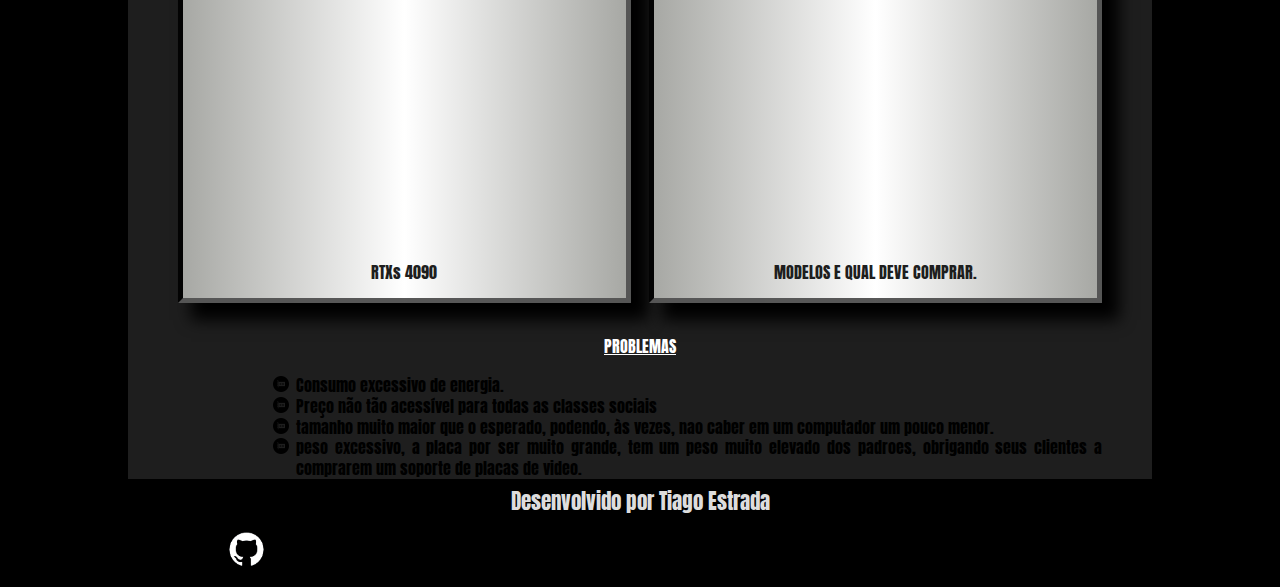
==== commit 1974be3f: "prefiro-aula-do-zollotas" ====
--- a/index.html
+++ b/index.html
@@ -13,21 +13,21 @@
 
 <body>
     <header class="fixo">
-            <nav class="itens_menu">
-                <div class="logo">
-                    <img class="logo-img" src="img/nvidia-launches-a-workstation-ray-tracing-revolution_5fceb7db863d8-696x344.webp" alt="">
-                </div>
-                <ul>
-                    <li><a href="OutrasPlacas.html">Outros  </a><li>
-                    <li><a href="#RTX">RTX</a></li>
-                    <li><a href="#NOTEC">Novo</a></li>
-                    <li><a href="#PROBLEMAS">pontos negativos</a></li>
-                    <li><a href="contato.html">Contatos</a></li>
-                </ul>
-            </nav>
+        <nav class="itens_menu">
+            <div class="logo">
+                <img class="logo-img" src="img/nvidia-launches-a-workstation-ray-tracing-revolution_5fceb7db863d8-696x344.webp" alt="">
+            </div>
+            <ul>
+                <li><a href="OutrasPlacas.html">Outros  </a><li>
+                <li><a href="#RTX">RTX</a></li>
+                <li><a href="#NOTEC">Novo</a></li>
+                <li><a href="#PROBLEMAS">pontos negativos</a></li>
+                <li><a href="contato.html">Contatos</a></li>
+            </ul>
+        </nav>
     </header>
     <figure>
-        <img class="RTX-4090" src="img/imagem-principebas.jpg" alt="banner">
+        <img class="RTX-4090" src="img/imagem-principebas.jpg" alt="">
     </figure>
     <div class="container">
         <section id="RTX">
@@ -99,11 +99,6 @@
                         menor.</li>
                     <li> peso excessivo, a placa por ser muito grande, tem um peso muito elevado dos padroes, obrigando seus clientes a comprarem um soporte de placas de video.</li>
 
-
-
-
-
-
                 </ul>
             </sction>
         </section>
--- a/css/style.css
+++ b/css/style.css
@@ -9,7 +9,7 @@
 }
 
 header {
-    padding: 1.5%;
+    padding: flex;
     background-color:#fefffc;
     padding: 1.0%;  
     position: relative;
@@ -24,23 +24,31 @@
     right: 0;
     z-index: 1;  
 }
+
+.li {
+    display: inline;
+}
+
 /* Apartir daqui, tudo sobre o menu (responsivo)*/
 .logo-img{ 
-    width: 35%;
+    width: 40%;
 }
 .logo{
     text-align: left;
-    width: 20%;
-    left: 0;
-    display: flex;
+    width: 30%;
+    font-size: 1.4em;
+    right: 0;
+    padding-left: 2%;
+    float: left;
 }
 .itens_menu{
     line-height: 1.5;
     text-align: center;
+    font-size: 1em;
 }
 .itens_menu ul li{
     line-height: 1.9;
-    text-align: right;
+    text-align: center;
     display: inline;  
     padding-left: 3.0;
     top: 1%;
@@ -54,8 +62,6 @@
     text-decoration: none;
 }  
 .itens_menu a:hover {
-    color: #fff;
-    padding: 0.8%;    
     background-color: rgba(128, 128, 128, 0.3); 
     text-decoration: none;
     border-radius: 10%;
@@ -145,14 +151,24 @@
     width: 50%;
 }
 /* Responsive layout - makes a one column layout instead of a two-column layout */ 
-@media (max-width: 500px) {
-    .linha {
-      flex-direction: column;
-    }
-
-    .col-6 {
-        width: 100%;
-    }
+
+@media screen and (max-width: 800px) {
+header{
+    flex-direction: flex;
+}
+
+.itens_menu{
+    flex-direction: column;
+}
+.logo{
+    padding-top: 1%;
+    padding-bottom: 1%;
+    text-align: left;
+    width: 30%;
+}
+.descer{
+    margin-top: 10%;
+}
 }
 .PC_gamer{
     padding-left: 2%;
@@ -187,4 +203,23 @@
 }
 .escrita_c2{
     color: #1E1E1E;
+}
+/*CONTATO*/
+.container-CTT{
+    background-color: #1E1E1E;
+    padding: 3%;
+    border-radius: 10px;
+    margin: 1%;
+    box-sizing: border-box;
+    width: 80%;
+    margin: auto;
+    margin-bottom: 2%;
+}
+.col-25{
+    text-decoration-color: #a7a8a4;
+    padding-top: 1.5%;
+}
+.col-75{
+    padding-top: 1.5%;
+    width: 2%;
 }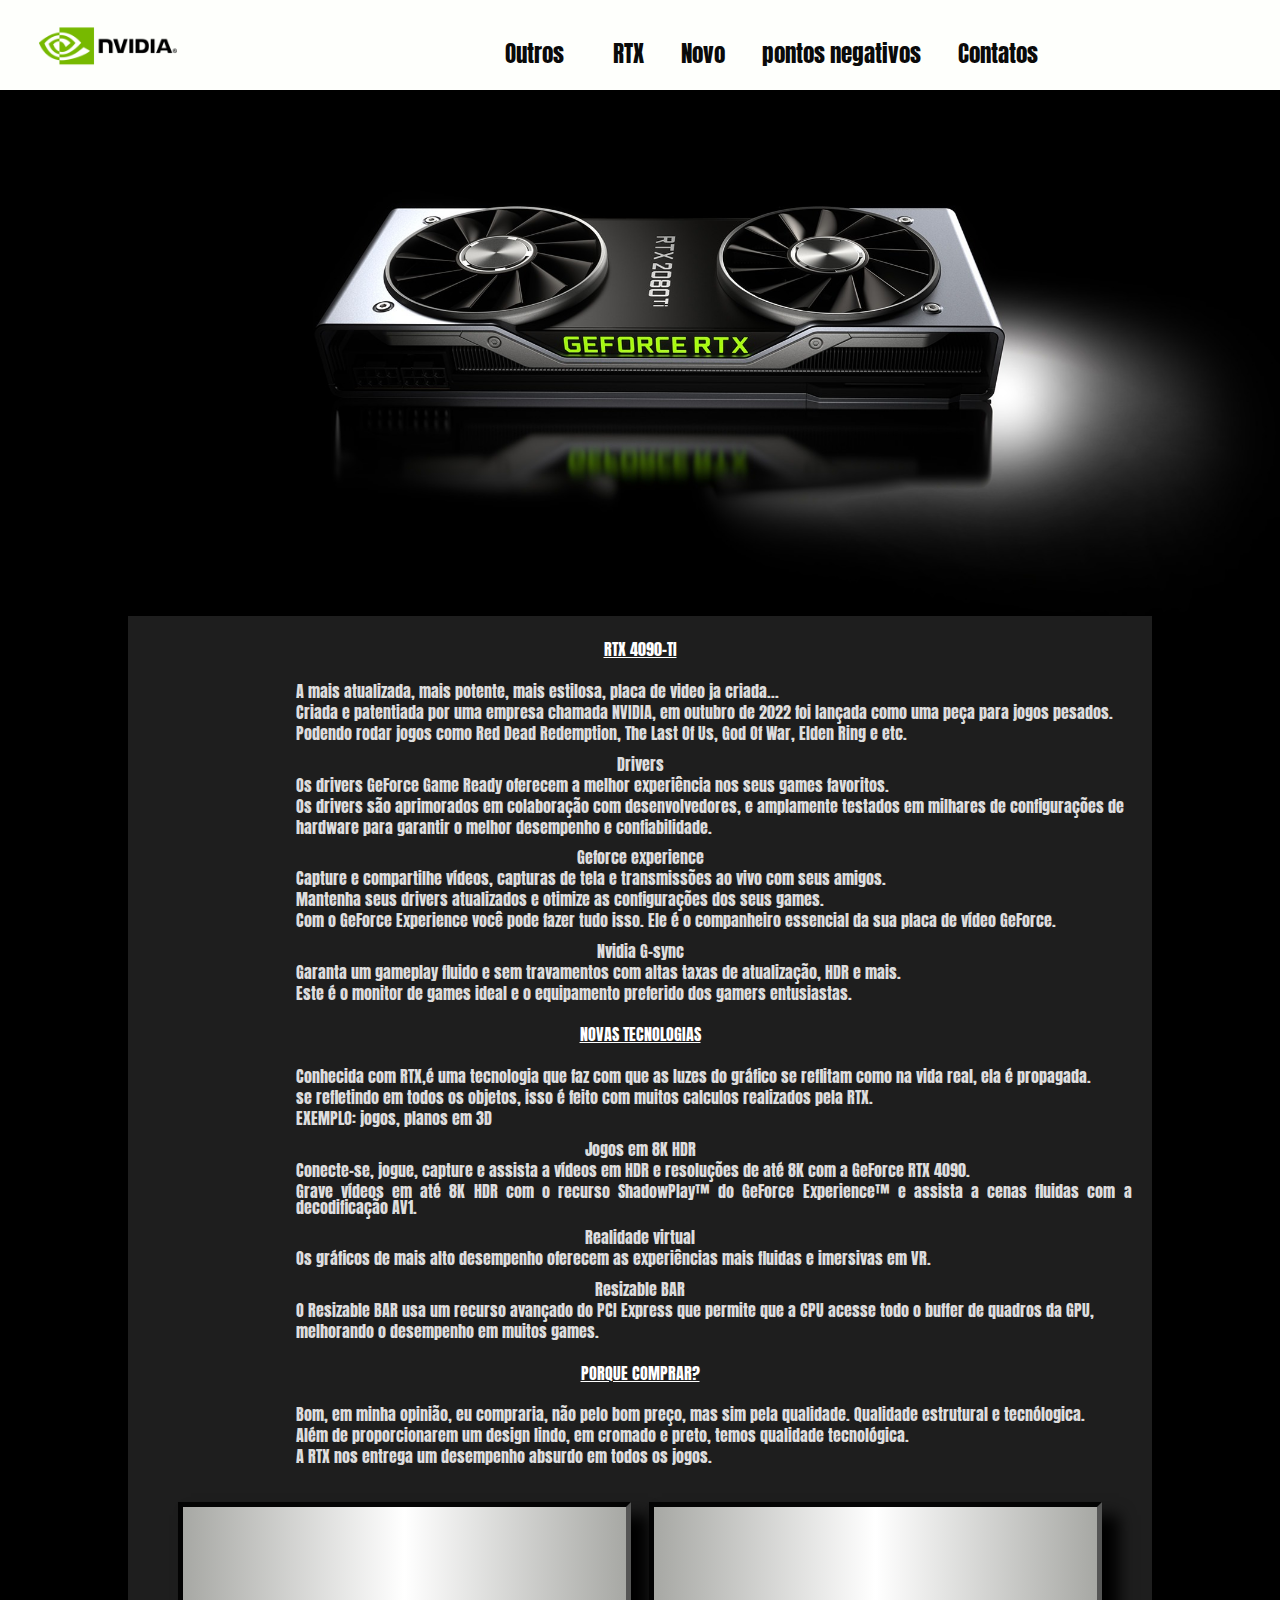
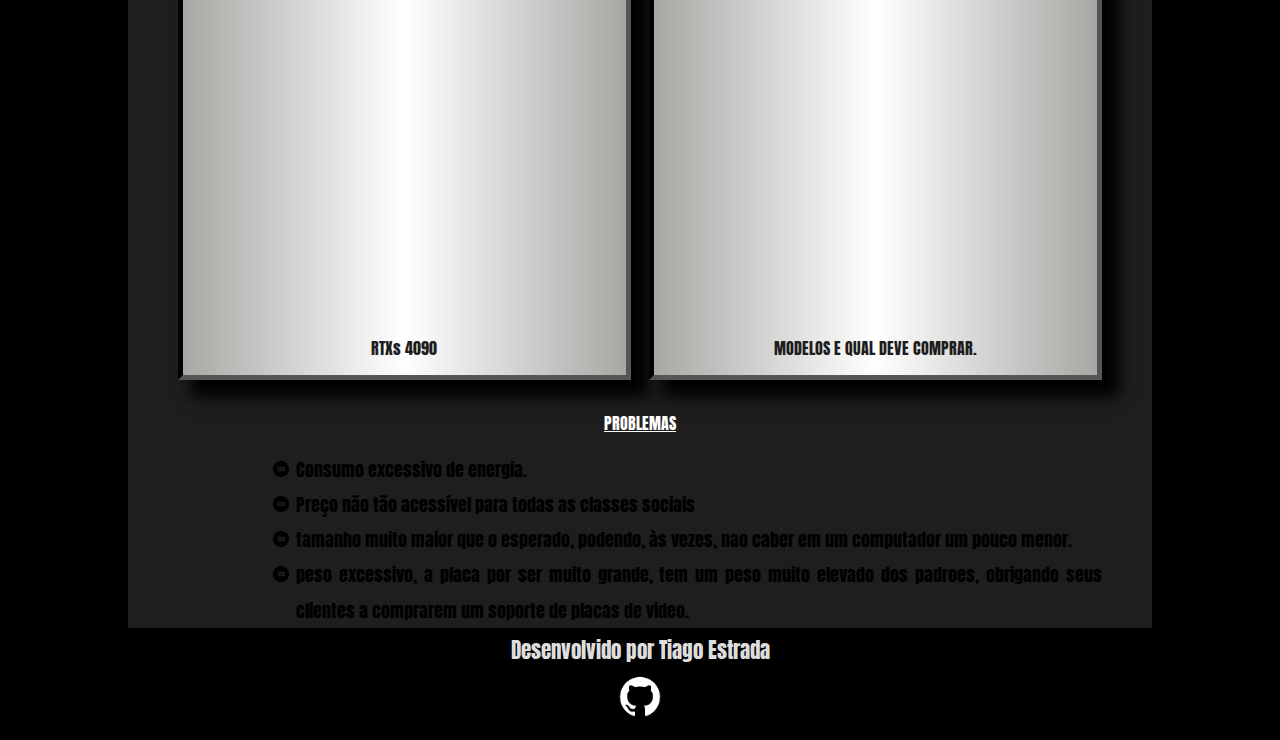
==== commit b1bee3a4: "MeuPrimeiroSite" ====
--- a/index.html
+++ b/index.html
@@ -13,10 +13,10 @@
 
 <body>
     <header class="fixo">
+        <div class="logo">
+            <img class="logo-img" src="img/nvidia-launches-a-workstation-ray-tracing-revolution_5fceb7db863d8-696x344.webp" alt="">
+        </div>
         <nav class="itens_menu">
-            <div class="logo">
-                <img class="logo-img" src="img/nvidia-launches-a-workstation-ray-tracing-revolution_5fceb7db863d8-696x344.webp" alt="">
-            </div>
             <ul>
                 <li><a href="OutrasPlacas.html">Outros  </a><li>
                 <li><a href="#RTX">RTX</a></li>
@@ -105,7 +105,7 @@
     </div>
     <footer class="foot">
         <h3>Desenvolvido por Tiago Estrada</h3>
-        <p><a href="https://github.com/TiagoDeCarvalhoEstrada" > <img class="github" src="img/github__headpic-removebg-preview.png"></a></p>
+        <a href="https://github.com/TiagoDeCarvalhoEstrada" > <img class="github" src="img/github__headpic-removebg-preview.png"></a>
     </footer>
 
 </html>--- a/css/style.css
+++ b/css/style.css
@@ -9,32 +9,31 @@
 }
 
 header {
-    padding: flex;
+    padding: 0.5%;
     background-color:#fefffc;
-    padding: 1.0%;  
     position: relative;
     display: flex;
     flex-direction: column;
-    align-items: left;
-}
-.fixo{
+    align-items: center;
+}
+.fixo {
     position: fixed;
     top: 0;
     left: 0;
     right: 0;
     z-index: 1;  
 }
-
-.li {
-    display: inline;
-}
-
+h3{
+    text-align: center;
+}
+.placas{
+    padding-top: 5%;
+}
 /* Apartir daqui, tudo sobre o menu (responsivo)*/
 .logo-img{ 
     width: 40%;
 }
 .logo{
-    text-align: left;
     width: 30%;
     font-size: 1.4em;
     right: 0;
@@ -44,7 +43,10 @@
 .itens_menu{
     line-height: 1.5;
     text-align: center;
-    font-size: 1em;
+    font-size: 1.2em;
+}
+.li{
+    display: inline;
 }
 .itens_menu ul li{
     line-height: 1.9;
@@ -62,12 +64,13 @@
     text-decoration: none;
 }  
 .itens_menu a:hover {
-    background-color: rgba(128, 128, 128, 0.3); 
+    background-color: rgba(128, 128, 128, 0.3);
     text-decoration: none;
     border-radius: 10%;
 }
 .itens_menu a:active {
-    color: #FFF;
+    background-color: #76B900;
+    color: #e7e6e5;
     text-decoration: none;
 }
 p{
@@ -103,6 +106,9 @@
 }
 .RTX-4090 {
     width: 100%;
+    height: 100%;
+    padding-top: 0%;
+    top: 0%;
 }
 .container {
     background-color:#1E1E1E;
@@ -122,6 +128,8 @@
     line-height: 1.3;
     text-align: justify;
     padding-left: 15%;
+    font-size: 1.1em;
+    line-height: 2.0em;
     padding-inline-end: 3%;
     list-style-image: url('../img/placa-de-video.png');
 }
@@ -151,23 +159,56 @@
     width: 50%;
 }
 /* Responsive layout - makes a one column layout instead of a two-column layout */ 
-
+@media screen and (min-width: 801px) {
+.logo{
+    padding-left: 2%;
+    width: 30%;
+    text-align: left;
+}
+.itens_menu{
+    position: absolute;
+    right: 1%;
+    top: 35%;
+    width: 80%;
+}
+.itens_menu ul li{
+    display: inline;
+}
+header{
+    flex-direction: row;
+}
+.RTX-4090{
+    margin-top: 6%;
+}
+}
 @media screen and (max-width: 800px) {
-header{
-    flex-direction: flex;
-}
-
-.itens_menu{
-    flex-direction: column;
-}
 .logo{
     padding-top: 1%;
-    padding-bottom: 1%;
-    text-align: left;
-    width: 30%;
-}
-.descer{
-    margin-top: 10%;
+    text-align: center;
+    width: 50%;
+}
+.placas{
+    padding-top: 40%;
+}
+.col-6{
+    width: 100%;
+}
+.itens_menu ul li{
+    display: block;
+    flex-direction: column;
+}
+.itens_menu a{
+    flex-direction: column;
+}
+header{
+    flex-direction: column;
+}
+
+.itens_menu{
+    flex-direction: column;
+}
+.RTX-4090{
+    padding-top: 45%;
 }
 }
 .PC_gamer{
@@ -182,11 +223,18 @@
     margin: 2%;
     padding-top: 2.0em;
 }
+/*COMEÇO TABELA*/
   table {
     font-family: arial, sans-serif;
     border-collapse: collapse;
     width: 100%;
-}
+    font-size: 1.2em;
+    color: #6b6b6b;
+}
+.Tabela{
+    padding-top: 2%;
+}
+/*FINAL TABELA*/
   td, th {
     border: 1px solid #000000f9;
     text-align: left;
@@ -204,9 +252,9 @@
 .escrita_c2{
     color: #1E1E1E;
 }
-/*CONTATO*/
-.container-CTT{
-    background-color: #1E1E1E;
+/*-----------------CONTATO-----------------*/
+.borda-CTT {
+    background-color:#1E1E1E;
     padding: 3%;
     border-radius: 10px;
     margin: 1%;
@@ -215,11 +263,98 @@
     margin: auto;
     margin-bottom: 2%;
 }
+
+.row:after {
+    content: "";
+    display: table;
+    clear: both;
+}
+label {
+    padding: 10px 10px 10px 0;
+    display: inline-block;
+    color: #a7a8a4;
+}
+
+input[type=text],
+select,
+textarea,
+input[type=cel],
+input[type=email] {
+    width: 85%;
+    padding: 10px;
+    border: 2px solid #76B900;
+    border-radius: 25px;
+    resize: vertical;
+}
+
+input[type=submit] {
+    background-color:#76B900;
+    color: rgb(0, 0, 0);
+    margin-top: 0.8%;
+    padding: 10px 20px;
+    border: none;
+    border-radius: 5px;
+    cursor: default;
+    float: left;
+}
+
+input[type=submit]:hover {
+    background-color: #363636;
+    color: #000000;
+    font-weight: bolder;
+}
+
+input[type=text]:focus{
+    background-color: #e7e6e5;
+  }
+  
+select:focus{
+    background-color: #e7e6e5;
+}
+  
+textarea:focus{
+    background-color: #e7e6e5;
+}
+  
+input[type=cel]:focus{
+    background-color: #e7e6e5;
+}
+  
+input[type=email]:focus{
+    background-color: #e7e6e5;
+}
+@media screen and (min-width: 801px) {
+header {
+    flex-direction: row;
+    }
+
+.itens_menu {
+    position: absolute;
+    right: 1%;
+    top: 35%;
+    width: 80%;
+    }
+
+.itens_menu ul li {
+    display: inline;
+    margin-left: 1%;
+    }
+
+.logo {
+    padding-left: 2%;
+    text-align: left;
+    width: 30%;
+    }
+
 .col-25{
-    text-decoration-color: #a7a8a4;
-    padding-top: 1.5%;
-}
+    width: 25%;
+    float: left;
+    margin-top: 6px;
+    }
+    
 .col-75{
-    padding-top: 1.5%;
-    width: 2%;
+    width: 75%;
+    float: left;
+    margin-top: 6px;
+    }
 }